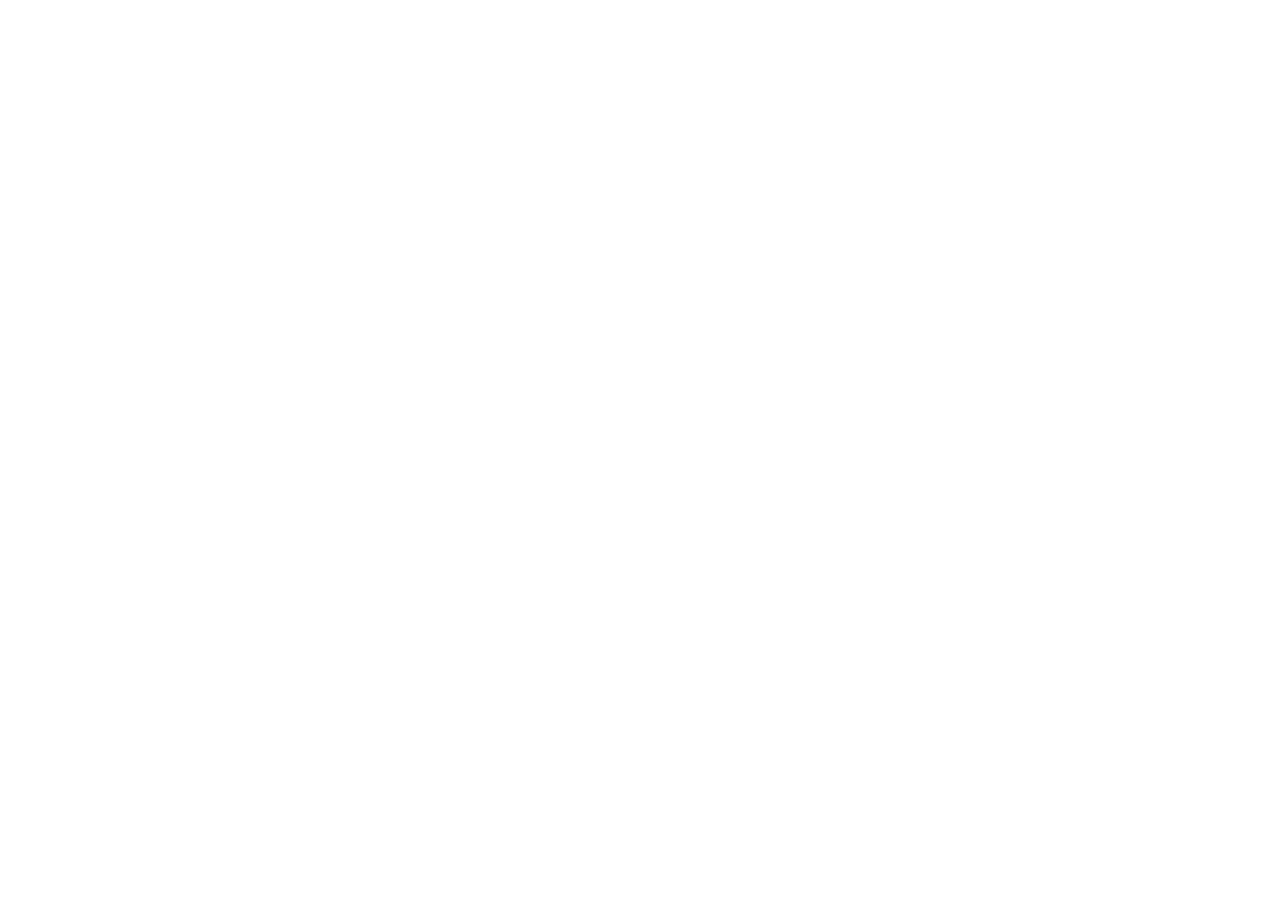
==== index.html @ 2df2439d "basics" ====
<!DOCTYPE html>
<html lang="en">
<head>
    <meta charset="UTF-8">
    <meta http-equiv="X-UA-Compatible" content="IE=edge">
    <meta name="viewport" content="width=device-width, initial-scale=1.0">
    <title>Homepage</title>
    <link rel="stylesheet" href="css/reset.css">
    <link rel="stylesheet" href="css/styles.css">
    <link rel="stylesheet" href="css/responsive.css">
</head>
<body>
    <script src="script.js"></script>
</body>
</html>
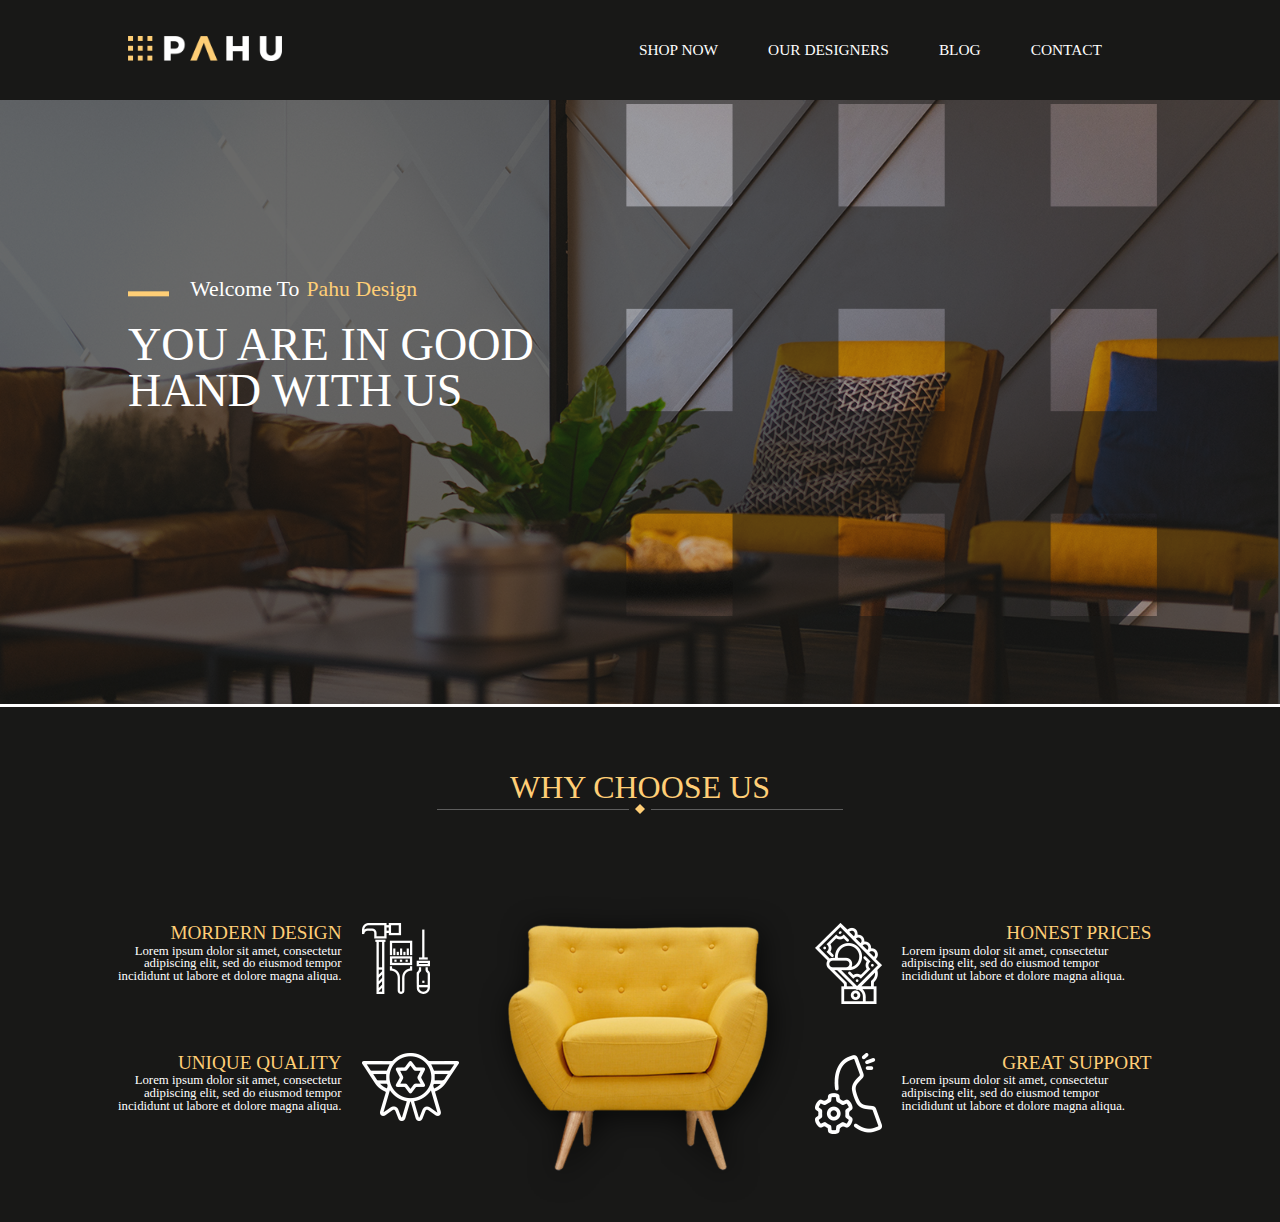
==== commit 84092d9c: "test" ====
--- a/index.html
+++ b/index.html
@@ -1,15 +1,132 @@
 <!DOCTYPE html>
 <html lang="en">
-<head>
-    <meta charset="UTF-8">
-    <meta http-equiv="X-UA-Compatible" content="IE=edge">
-    <meta name="viewport" content="width=device-width, initial-scale=1.0">
+  <head>
+    <meta charset="UTF-8" />
+    <meta http-equiv="X-UA-Compatible" content="IE=edge" />
+    <meta name="viewport" content="width=device-width, initial-scale=1.0" />
     <title>Homepage</title>
-    <link rel="stylesheet" href="css/reset.css">
-    <link rel="stylesheet" href="css/styles.css">
-    <link rel="stylesheet" href="css/responsive.css">
-</head>
-<body>
+    <link rel="stylesheet" href="css/reset.css" />
+    <link rel="stylesheet" href="css/styles.css" />
+    <link rel="stylesheet" href="css/responsive.css" />
+    <link
+      rel="stylesheet"
+      href="https://cdnjs.cloudflare.com/ajax/libs/font-awesome/6.2.1/css/all.min.css"
+    />
+  </head>
+  <body>
+    <header class="header" id="header">
+      <div class="logo-div">
+        <a href="index.html">
+          <img class="logo" src="images/logo.svg" alt="logo-pahu" />
+        </a>
+      </div>
+      <nav class="navigation" id="navigation">
+        <ul class="nav-ul">
+          <li>
+            <a class="nav-a" href="#">SHOP NOW</a>
+          </li>
+          <li>
+            <a class="nav-a" href="#">OUR DESIGNERS</a>
+          </li>
+          <li>
+            <a class="nav-a" href="#">BLOG</a>
+          </li>
+          <li>
+            <a class="nav-a" href="#">CONTACT</a>
+          </li>
+        </ul>
+      </nav>
+      <div class="burger-bar" id="burgerBar">
+        <i class="fa-solid fa-bars"></i>
+      </div>
+    </header>
+    <section>
+      <div class="banner">
+        <img
+          class="banner-image"
+          src="images/main-banner.png"
+          alt="banner-paho"
+        />
+        <div class="banner-wrapper" id="bannerNone">
+          <div class="line"></div>
+          <h3 class="welcome-to">Welcome To</h3>
+          <h3 class="paho-design">Pahu Design</h3>
+          <h1 class="moto">YOU ARE IN GOOD HAND WITH US</h1>
+        </div>
+      </div>
+    </section>
+    <!-- black section -->
+    <section class="section1">
+      <h2 class="why">WHY CHOOSE US</h2>
+      <div class="design-wrap">
+        <div class="slim-line line1"></div>
+        <img class="rectangle" src="images/rectenge.svg" alt="rectangle" />
+        <div class="slim-line"></div>
+      </div>
+      <!-- reasons list with armchair image -->
+      <div class="reasons-wrapper">
+        <div class="reasons-wrapper-child">
+
+          <!-- reason 1 -->
+
+          <div class="reason-box">
+            <div class="text-wrapper tw-left">
+              <h3 class="h3-reasons">MORDERN DESIGN</h3>
+              <p class="reason-text">
+                Lorem ipsum dolor sit amet, consectetur adipiscing elit, sed do
+                eiusmod tempor incididunt ut labore et dolore magna aliqua.
+              </p>
+            </div>
+            <div class="smart-object">
+              <img class='smart-object-img' src="images/smart-object1.svg" alt="modern-design" />
+            </div>
+          </div>
+
+          <!-- reasons 2 -->
+          <div class="reason-box">
+            <div class="text-wrapper tw-left">
+              <h3 class="h3-reasons">UNIQUE QUALITY</h3>
+              <p class="reason-text">
+                Lorem ipsum dolor sit amet, consectetur adipiscing elit, sed do
+                eiusmod tempor incididunt ut labore et dolore magna aliqua.
+              </p>
+            </div>
+            <img src="images/smart-object2.svg" alt="modern-design" />
+          </div>
+        </div>
+        <!-- armchair pic -->
+
+        <div class="armchair-div">
+          <img class="armchair-pic" src="images/armchair.png" alt="armchair" />
+        </div>
+
+        <div class="reasons-wrapper-child rwc-right">
+          <!-- reason 3 -->
+          <div class="reason-box">
+            <img src="images/smart-object3.svg" alt="modern-design" />
+            <div class="text-wrapper tw-right">
+              <h3 class="h3-reasons">HONEST PRICES</h3>
+              <p class="reason-text">
+                Lorem ipsum dolor sit amet, consectetur adipiscing elit, sed do
+                eiusmod tempor incididunt ut labore et dolore magna aliqua.
+              </p>
+            </div>
+          </div>
+          <!-- reason 4 -->
+          <div class="reason-box">
+            <img src="images/smart-object4.svg" alt="modern-design" />
+            <div class="text-wrapper tw-right">
+              <h3 class="h3-reasons">GREAT SUPPORT</h3>
+              <p class="reason-text">
+                Lorem ipsum dolor sit amet, consectetur adipiscing elit, sed do
+                eiusmod tempor incididunt ut labore et dolore magna aliqua.
+              </p>
+            </div>
+          </div>
+        </div>
+      </div>
+    </section>
+
     <script src="script.js"></script>
-</body>
-</html>+  </body>
+</html>
--- a/css/styles.css
+++ b/css/styles.css
@@ -0,0 +1,170 @@
+.header {
+  background-color: #181817;
+  height: 100px;
+  display: flex;
+  justify-content: space-between;
+  align-items: center;
+  padding-left: 10%;
+  padding-right: 10%;
+  position: fixed;
+  top: 0;
+  left: 0;
+  z-index: 12;
+  width: 100%;
+  /* opacity: 70%; */
+}
+.logo-div {
+  width: 15%;
+}
+
+.logo {
+  width: 100%;
+  height: auto;
+}
+.nav-ul {
+  display: flex;
+}
+
+.nav-a {
+  color: #fefefe;
+  margin-right: 50px;
+  font-size: 1.2vw;
+}
+.burger-bar {
+  display: none;
+}
+.fa-bars {
+  color: #fece76;
+  font-size: 2vw;
+}
+/* .active-nav-a {
+    border-bottom: solid;
+    border-color: #FFCE76;
+    border-width: 4px;
+} */
+
+.line {
+  display: block;
+  width: 10%;
+  height: 5px;
+  background-color: #fece76;
+  margin-right: 5%;
+}
+.welcome-to {
+  /* font-size: 25px; */
+  font-size: 1.7vw;
+  color: #ffffff;
+  margin-right: 7px;
+}
+.paho-design {
+  font-size: 1.7vw;
+  color: #fece76;
+}
+.banner {
+  width: auto;
+  position: relative;
+}
+.banner-image {
+  width: 100%;
+  height: auto;
+}
+.banner-wrapper {
+  display: flex;
+  position: absolute;
+  top: 30%;
+  left: 10%;
+  transform: translateY(50%);
+  align-items: baseline;
+  width: 32.4%;
+  flex-wrap: wrap;
+}
+.moto {
+  color: #ffffff;
+  font-size: 3.6vw;
+  margin-top: 5%;
+}
+.section1 {
+  background-color: #181817;
+  padding-top: 5%;
+}
+.why {
+  font-size: 2.5vw;
+  color: #ffce76;
+  margin-left: 50%;
+  transform: translateX(-50%);
+  text-align: center;
+}
+.slim-line {
+  display: block;
+  background-color: #ffffff;
+  width: 30%;
+  height: 1px;
+  opacity: 30%;
+}
+.rectangle {
+  height: 100%;
+  width: auto;
+  margin-left: 1%;
+  margin-right: 1%;
+}
+.design-wrap {
+  margin-left: 50%;
+  transform: translateX(-50%);
+  display: flex;
+  justify-content: center;
+  align-items: center;
+  padding-top: 1px;
+}
+.reasons-wrapper {
+  display: flex;
+  justify-content: center;
+  align-items: center;
+  margin-top: 70px;
+  flex-wrap: wrap;
+}
+.reason-box {
+  display: flex;
+  width: 374px;
+  align-items: flex-start;
+  
+}
+
+.text-wrapper {
+  width: 250px;
+  height: auto;
+  /* display: flex; */
+  /* flex-wrap: wrap; */
+}
+
+.tw-left {
+  text-align: right;
+  justify-content: end;
+  margin-right: 20px;
+}
+.tw-right {
+  text-align: left;
+  justify-content: start;
+  margin-left: 20px;
+}
+
+.h3-reasons {
+  font-size: 1.5vw;
+  color: #ffce76;
+  margin-bottom: 2px;
+  text-align: right;
+}
+.reason-text {
+  color: #fefefe;
+  font-size: 1vw;
+  padding-bottom: 70px;
+}
+
+.armchair-div {
+  display: block;
+  width: 349px;
+  height: auto;
+}
+.armchair-pic {
+  width: 100%;
+}
+
--- a/css/responsive.css
+++ b/css/responsive.css
@@ -0,0 +1,93 @@
+@media (max-width: 1253px) {
+  .reasons-wrapper-child {
+    width: 100%;
+    margin-left: 50%;
+    margin-right: 50%;
+  }
+  .rwc-right {
+    margin-top: 50px;
+  }
+}
+
+@media (max-width: 1000px) {
+  .navigation {
+    display: none;
+  }
+  .burger-bar {
+    display: block;
+    z-index: 100;
+  }
+  .header {
+    height: 80px;
+  }
+  .navDrop {
+    display: block;
+    background-color: #181817;
+    width: 40%;
+    height: 30%;
+    position: fixed;
+    right: 0;
+    top: 80px;
+    flex-wrap: wrap;
+  }
+  .nav-ul {
+    display: block;
+    position: absolute;
+    top: 50%;
+    left: 50%;
+    transform: translate(-50%, -50%);
+  }
+
+  li {
+    margin-bottom: 15px;
+  }
+  .nav-a {
+    font-size: 14px;
+  }
+  .barMove {
+    rotate: 90deg;
+  }
+  .welcome-to {
+    font-size: 18px;
+  }
+  
+  .moto {
+    font-size: 35px;
+  }
+}
+
+@media (max-width: 570px) {
+  .header {
+    height: 60px;
+  }
+  .navDrop {
+    top: 60px;
+  }
+}
+
+@media (max-width: 520px) {
+  .navDrop {
+    width: 100%;
+    top: 60px;
+    height: 20%;
+  }
+  .banner-wrapper-none {
+    display: none;
+  }
+  .nav-a {
+    font-size: 10px;
+  }
+}
+
+@media (max-width: 380px) {
+  .header {
+    height: 30px;
+  }
+  .navDrop {
+    top: 30px;
+  }
+  .reason-box {
+    width: 90%;
+  }
+}
+  
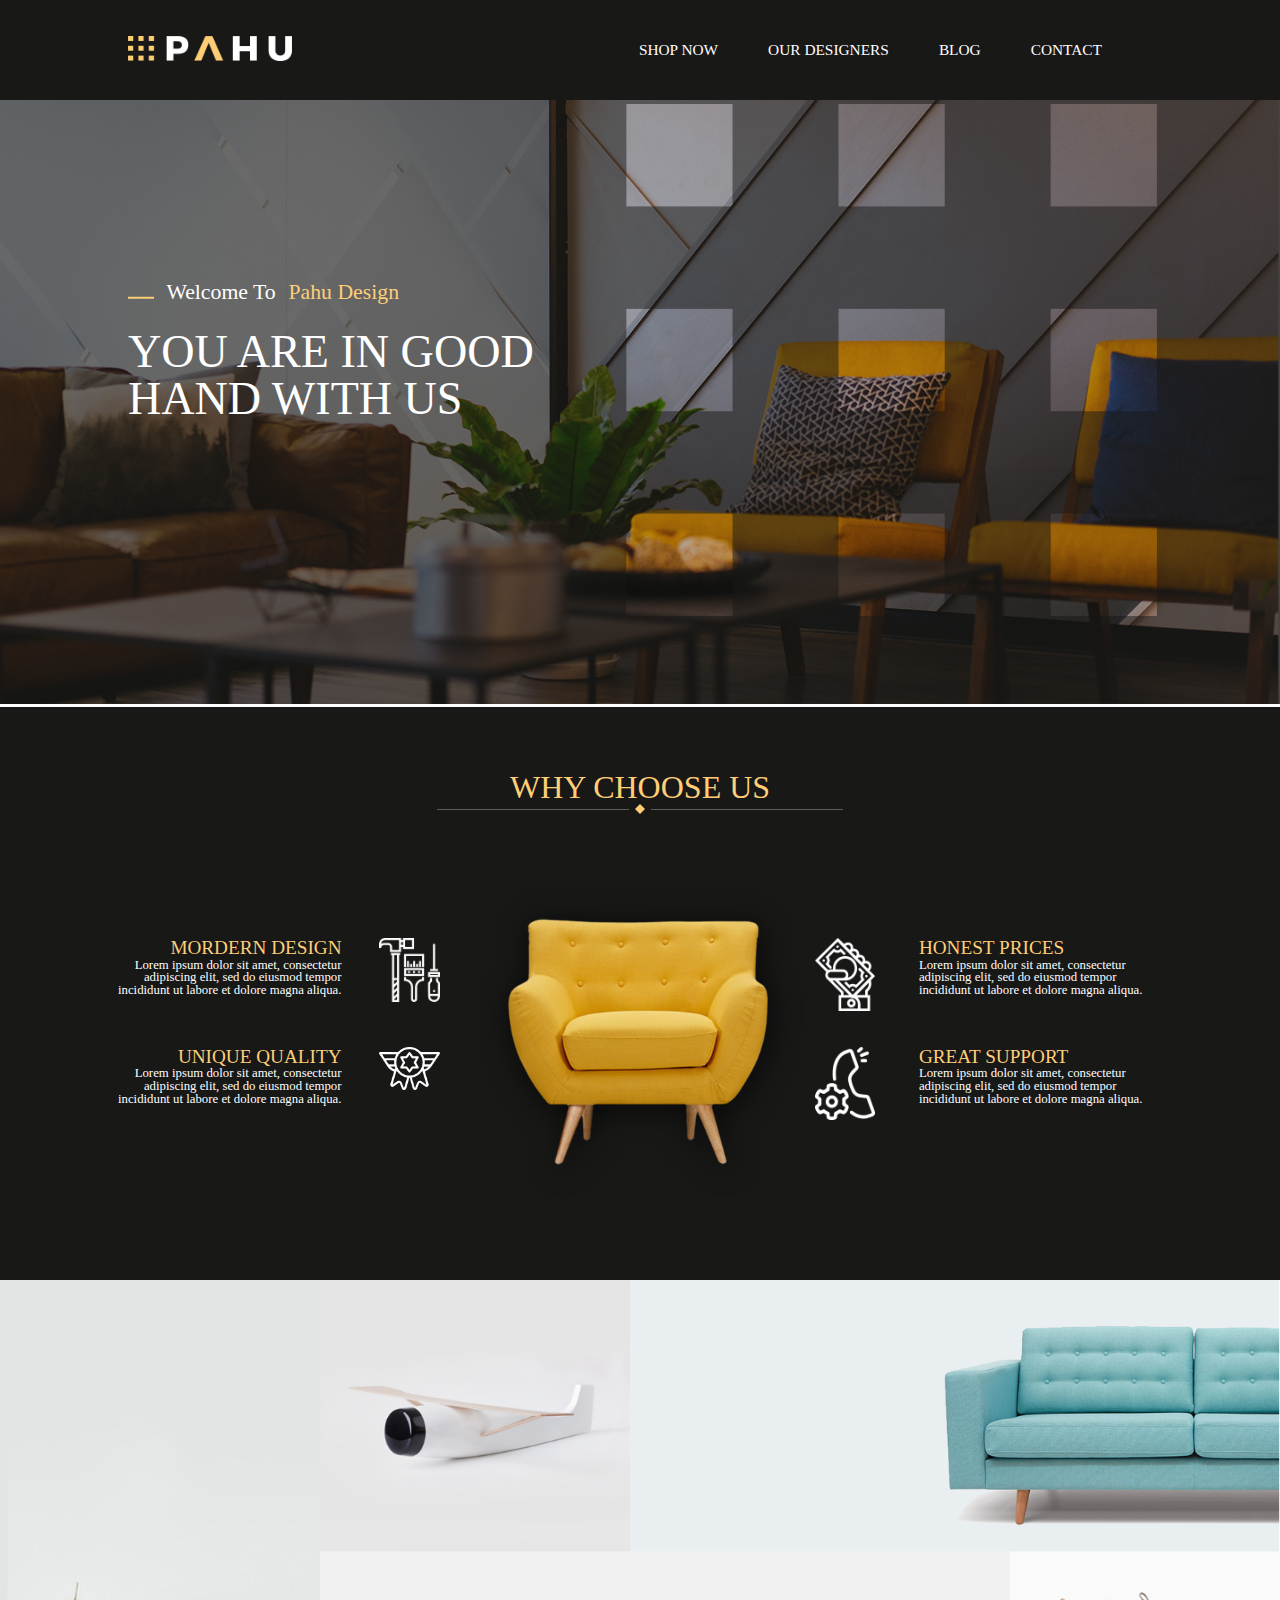
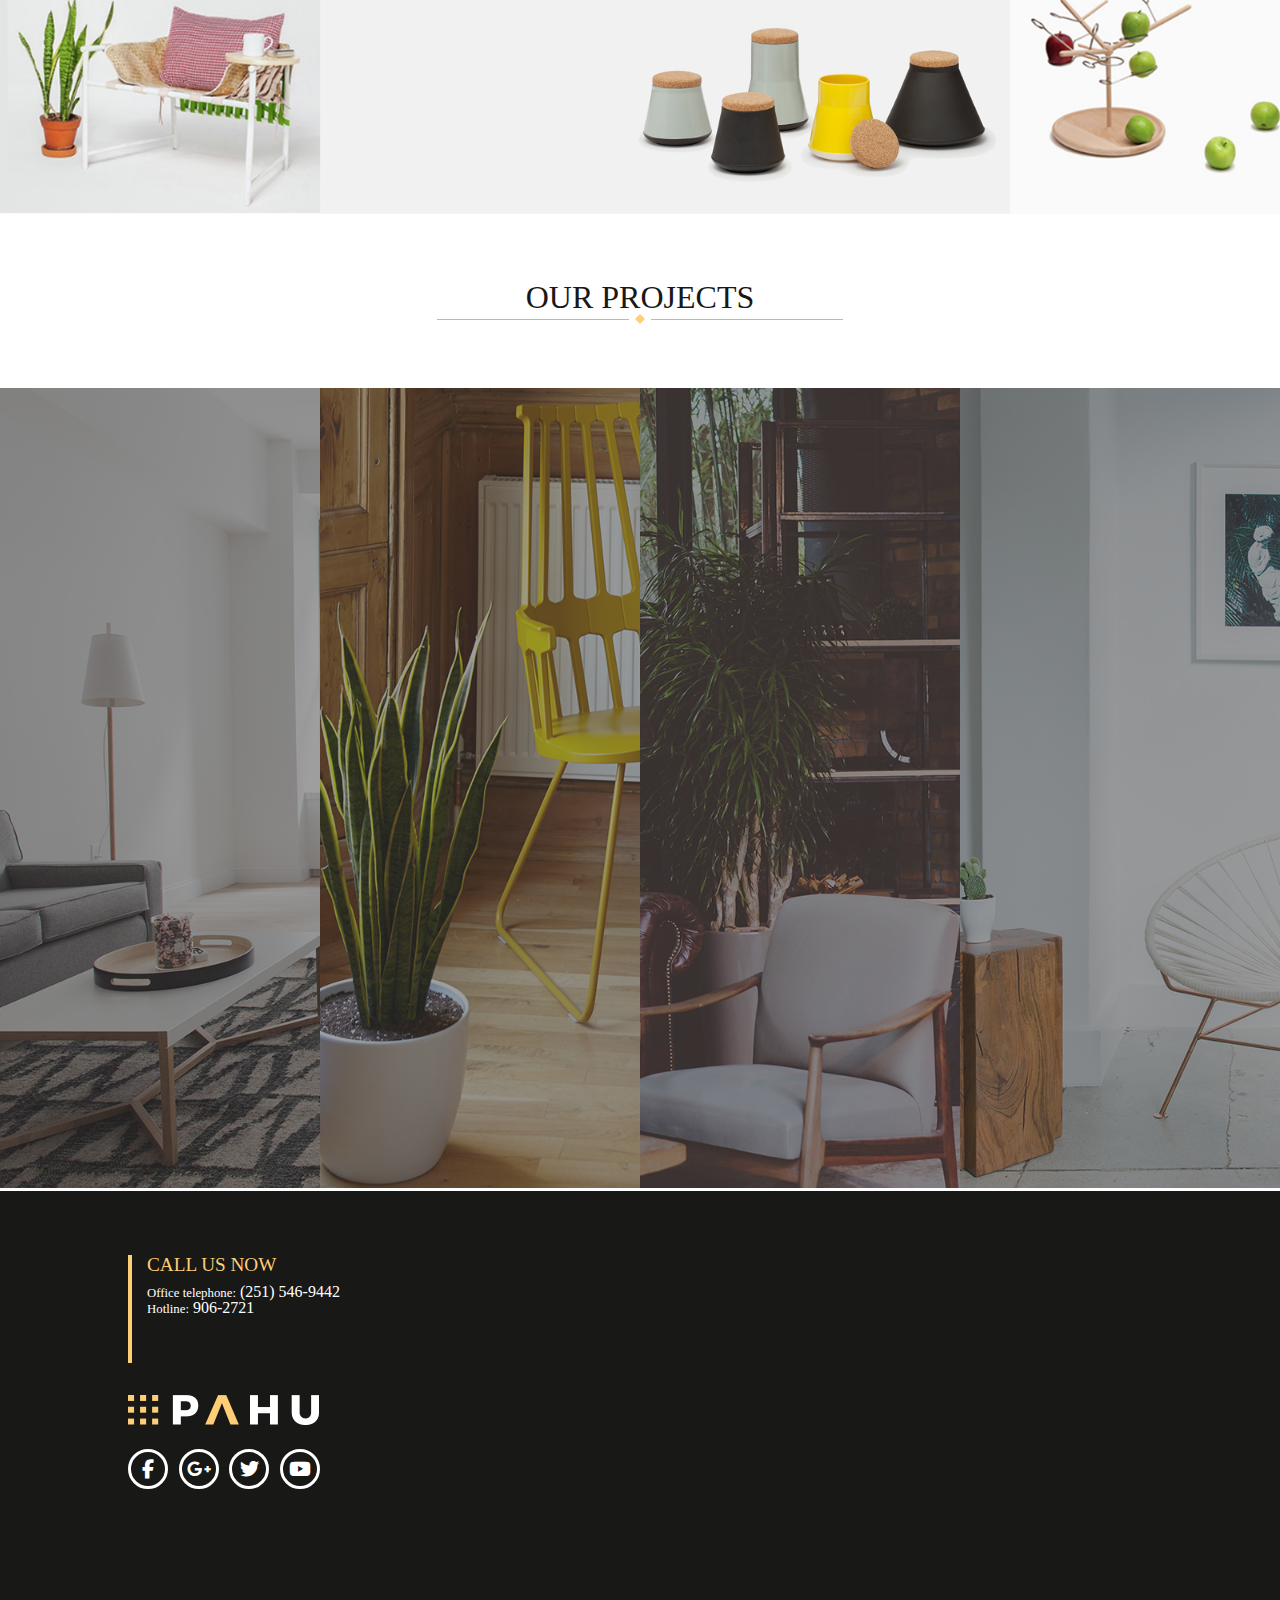
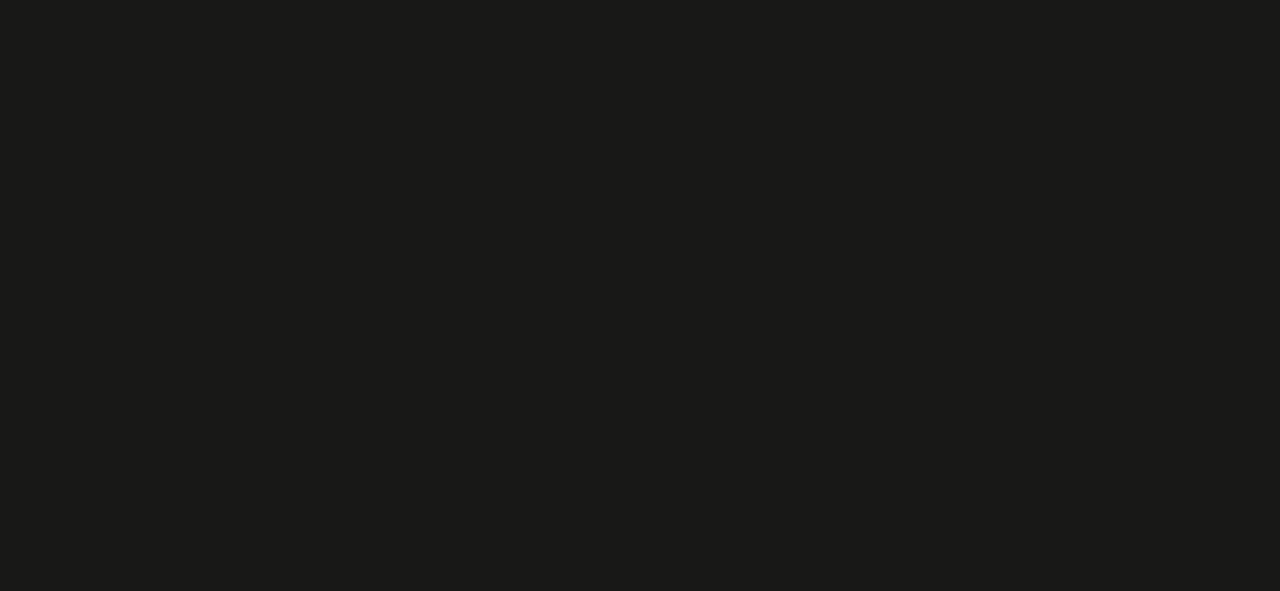
==== commit dc6476dd: "footer started" ====
--- a/index.html
+++ b/index.html
@@ -4,23 +4,25 @@
     <meta charset="UTF-8" />
     <meta http-equiv="X-UA-Compatible" content="IE=edge" />
     <meta name="viewport" content="width=device-width, initial-scale=1.0" />
-    <title>Homepage</title>
+    <title>Paho Design</title>
+    <link rel="icon" href="images/favicon.png">
     <link rel="stylesheet" href="css/reset.css" />
     <link rel="stylesheet" href="css/styles.css" />
     <link rel="stylesheet" href="css/responsive.css" />
-    <link
-      rel="stylesheet"
-      href="https://cdnjs.cloudflare.com/ajax/libs/font-awesome/6.2.1/css/all.min.css"
-    />
+    <link rel="stylesheet" href="https://cdnjs.cloudflare.com/ajax/libs/font-awesome/6.2.1/css/all.min.css"/>
   </head>
+
   <body>
-    <header class="header" id="header">
+    <!-- header -->
+    <header class="header" id="headerID">
+      <!-- logo -->
       <div class="logo-div">
         <a href="index.html">
-          <img class="logo" src="images/logo.svg" alt="logo-pahu" />
+          <img class="logo-img" src="images/logo.svg" alt="logo-pahu" />
         </a>
       </div>
-      <nav class="navigation" id="navigation">
+      <!-- navigation -->
+      <nav class="navigation" id="navigationID">
         <ul class="nav-ul">
           <li>
             <a class="nav-a" href="#">SHOP NOW</a>
@@ -36,10 +38,13 @@
           </li>
         </ul>
       </nav>
-      <div class="burger-bar" id="burgerBar">
+      <!-- burger bar -->
+      <div class="burger-bar" id="burgerBarID">
         <i class="fa-solid fa-bars"></i>
       </div>
     </header>
+
+<!-- main section -->
     <section>
       <div class="banner">
         <img
@@ -48,27 +53,29 @@
           alt="banner-paho"
         />
         <div class="banner-wrapper" id="bannerNone">
+          <div class="headlines-wrapper">
           <div class="line"></div>
-          <h3 class="welcome-to">Welcome To</h3>
-          <h3 class="paho-design">Pahu Design</h3>
+          <h3 class="wp welcome-to">Welcome To</h3>
+          <h3 class="wp paho-design">Pahu Design</h3>
+        </div>
           <h1 class="moto">YOU ARE IN GOOD HAND WITH US</h1>
         </div>
       </div>
     </section>
+
     <!-- black section -->
     <section class="section1">
       <h2 class="why">WHY CHOOSE US</h2>
+      <!-- slim line design -->
       <div class="design-wrap">
-        <div class="slim-line line1"></div>
+        <div class="slim-line"></div>
         <img class="rectangle" src="images/rectenge.svg" alt="rectangle" />
         <div class="slim-line"></div>
       </div>
-      <!-- reasons list with armchair image -->
+    
       <div class="reasons-wrapper">
         <div class="reasons-wrapper-child">
-
-          <!-- reason 1 -->
-
+          
           <div class="reason-box">
             <div class="text-wrapper tw-left">
               <h3 class="h3-reasons">MORDERN DESIGN</h3>
@@ -77,12 +84,12 @@
                 eiusmod tempor incididunt ut labore et dolore magna aliqua.
               </p>
             </div>
-            <div class="smart-object">
-              <img class='smart-object-img' src="images/smart-object1.svg" alt="modern-design" />
-            </div>
-          </div>
-
-          <!-- reasons 2 -->
+            <div>
+             <img class='smart-object-img' src="images/smart-object1.svg" alt="modern-design" />
+            </div>
+          </div>
+
+         
           <div class="reason-box">
             <div class="text-wrapper tw-left">
               <h3 class="h3-reasons">UNIQUE QUALITY</h3>
@@ -91,19 +98,22 @@
                 eiusmod tempor incididunt ut labore et dolore magna aliqua.
               </p>
             </div>
-            <img src="images/smart-object2.svg" alt="modern-design" />
-          </div>
-        </div>
-        <!-- armchair pic -->
-
+            <div>
+            <img class='smart-object-img' src="images/smart-object2.svg" alt="modern-design" />
+            </div>
+          </div>
+        </div>
+        
         <div class="armchair-div">
           <img class="armchair-pic" src="images/armchair.png" alt="armchair" />
         </div>
 
         <div class="reasons-wrapper-child rwc-right">
-          <!-- reason 3 -->
-          <div class="reason-box">
-            <img src="images/smart-object3.svg" alt="modern-design" />
+         
+          <div class="reason-box">
+            <div>
+            <img class='smart-object-img' src="images/smart-object3.svg" alt="modern-design" />
+            </div>
             <div class="text-wrapper tw-right">
               <h3 class="h3-reasons">HONEST PRICES</h3>
               <p class="reason-text">
@@ -112,9 +122,11 @@
               </p>
             </div>
           </div>
-          <!-- reason 4 -->
-          <div class="reason-box">
-            <img src="images/smart-object4.svg" alt="modern-design" />
+          
+          <div class="reason-box">
+          <div>
+            <img class='smart-object-img' src="images/smart-object4.svg" alt="modern-design" />
+          </div>
             <div class="text-wrapper tw-right">
               <h3 class="h3-reasons">GREAT SUPPORT</h3>
               <p class="reason-text">
@@ -125,8 +137,79 @@
           </div>
         </div>
       </div>
+
+    
     </section>
-
+    <section>
+      <div class="design-banner">
+        <img  class="banner-img" src="images/banner.png" alt="design-banner">
+      </div>
+<section>
+  <h2 class="why our">OUR PROJECTS</h2>
+      <!-- slim line design -->
+      <div class="design-wrap">
+        <div class="slim-line sl-black"></div>
+        <img class="rectangle" src="images/rectenge.svg" alt="rectangle" />
+        <div class="slim-line sl-black"></div>
+      </div>
+      <div class="wrapper">
+  <div class="living-room">
+<img class="living-room-img" src="images/living-room1.png" alt="living-room1">
+  </div>
+  <div class="living-room">
+    <img class="living-room-img" src="images/living-room2.png" alt="living-room1">
+      </div>
+      <div class="living-room">
+        <img class="living-room-img" src="images/living-room3.png" alt="living-room1">
+          </div>
+          <div class="living-room">
+            <img class="living-room-img" src="images/living-room4.png" alt="living-room1">
+              </div>
+
+            </div>
+</section>
+    <footer>
+      <div class="footer-element">
+        <div class='line-marger'>
+        <div class="vertical-line"> </div>
+      <div class="call-us-now">
+        <h4 class="footer-h4">CALL US NOW</h4>
+        <div class="footer-text">
+        <span class='footer-span'>Office telephone:</span>
+        <a class='call' href="tel:(251) 546-9442">(251) 546-9442</a>
+      </div>
+        <div class="footer-text">
+        <span class='footer-span'>Hotline:</span>
+        <a class='call' href="906-2721">906-2721</a>
+      </div>
+      </div>
+    </div>
+   
+      <a href="index.html">
+        <img src="images/logo.svg" alt="logo-pahu" />
+      </a>
+  
+    
+      <div class="socials">
+        <div class="icon">
+        <a href="https://www.facebook.com/">
+        <i class="fa-brands fa-facebook-f"></i></a>
+      </div>
+      <div class="icon">
+        <a href="https://www.google.com/">
+        <i class="fa-brands fa-google-plus-g"></i></a>
+      </div>
+      <div class="icon">
+        <a href="https://twitter.com/?lang=en">
+        <i class="fa-brands fa-twitter"></i></a>
+      </div>
+      <div class="icon">
+        <a href="https://www.youtube.com/">
+        <i class="fa-brands fa-youtube"></i></a>
+      </div>
+      </div>
+
+    </footer>
     <script src="script.js"></script>
   </body>
 </html>
--- a/css/styles.css
+++ b/css/styles.css
@@ -9,18 +9,23 @@
   position: fixed;
   top: 0;
   left: 0;
-  z-index: 12;
+  z-index: 100;
   width: 100%;
   /* opacity: 70%; */
+  
 }
 .logo-div {
-  width: 15%;
-}
-
-.logo {
-  width: 100%;
-  height: auto;
-}
+  width: 40%;
+  height: auto;
+}
+
+.logo-img {
+  max-width: 191px;
+  width: 40%;
+  height: auto;
+  
+}
+
 .nav-ul {
   display: flex;
 }
@@ -30,12 +35,14 @@
   margin-right: 50px;
   font-size: 1.2vw;
 }
+
 .burger-bar {
   display: none;
 }
+
 .fa-bars {
   color: #fece76;
-  font-size: 2vw;
+  font-size: 2.5vw;
 }
 /* .active-nav-a {
     border-bottom: solid;
@@ -45,19 +52,20 @@
 
 .line {
   display: block;
-  width: 10%;
-  height: 5px;
+  width: 5%;
+  height: 2.5px;
   background-color: #fece76;
-  margin-right: 5%;
+  margin-right: 2.5%;
+}
+
+.wp {
+  font-size: 1.7vw;
+  margin-right: 2.5%;
 }
 .welcome-to {
-  /* font-size: 25px; */
-  font-size: 1.7vw;
   color: #ffffff;
-  margin-right: 7px;
 }
 .paho-design {
-  font-size: 1.7vw;
   color: #fece76;
 }
 .banner {
@@ -69,6 +77,19 @@
   height: auto;
 }
 .banner-wrapper {
+  display: flex;
+  flex-direction: column;
+  position: absolute;
+  top: 30%;
+  left: 10%;
+  transform: translateY(50%);
+  width: 40%;
+}
+.headlines-wrapper {
+  display: flex;
+  align-items: baseline;
+}
+/* .banner-wrapper {
   display: flex;
   position: absolute;
   top: 30%;
@@ -77,7 +98,7 @@
   align-items: baseline;
   width: 32.4%;
   flex-wrap: wrap;
-}
+} */
 .moto {
   color: #ffffff;
   font-size: 3.6vw;
@@ -114,23 +135,43 @@
   justify-content: center;
   align-items: center;
   padding-top: 1px;
+  margin-bottom: 5%;
 }
 .reasons-wrapper {
   display: flex;
   justify-content: center;
   align-items: center;
-  margin-top: 70px;
+  margin-top: 5%;
+  padding-bottom: 5%;
   flex-wrap: wrap;
-}
+  
+  }
+.reasons-wrapper-child {
+  
+  display: flex;
+  flex-direction: column;
+  justify-content: center;
+  max-width: 374px;
+  width: 80%;
+  
+}
+
 .reason-box {
   display: flex;
-  width: 374px;
+  max-width: 374px;
+  width: 100%;
+  height: auto;
   align-items: flex-start;
-  
-}
-
+ 
+}
+.smart-object-img {
+  max-width: 68px;
+  width: 90%;
+  height: auto;
+}
 .text-wrapper {
-  width: 250px;
+  max-width: 250px;
+  width: 100%;
   height: auto;
   /* display: flex; */
   /* flex-wrap: wrap; */
@@ -139,32 +180,128 @@
 .tw-left {
   text-align: right;
   justify-content: end;
-  margin-right: 20px;
+  margin-right: 10%;
 }
 .tw-right {
   text-align: left;
   justify-content: start;
-  margin-left: 20px;
+  margin-left: 10%;
 }
 
 .h3-reasons {
   font-size: 1.5vw;
   color: #ffce76;
-  margin-bottom: 2px;
-  text-align: right;
-}
+  margin-bottom: 1px;
+}
+
 .reason-text {
   color: #fefefe;
   font-size: 1vw;
-  padding-bottom: 70px;
-}
+  padding-bottom: 20%;
+}
+
+
 
 .armchair-div {
   display: block;
-  width: 349px;
-  height: auto;
+  max-width: 349px;
+  width: 80%;
+  height: auto;
+ 
 }
 .armchair-pic {
   width: 100%;
-}
-
+  height: auto;
+}
+
+.design-banner {
+  max-width: 1600px;
+  object-fit: cover;
+}
+.banner-img {
+  width: 100%;
+  height: auto;
+}
+.sl-black {
+  background-color: #181817;
+  
+}
+.our {
+  color: #181817;
+  margin-top: 5%;
+}
+
+.wrapper {
+  display: flex;
+}
+
+.living-room {
+width: 25%;
+}
+.living-room-img {
+  width: 100%;
+  height: auto;
+}
+
+
+
+footer {
+  width: 100%;
+  background-color: #181817;
+  padding-top: 5%;
+  padding-left: 10%;
+  padding-right: 10%;
+  display: flex;
+  justify-content: space-between;
+  height: 1000px;
+}
+.socials {
+  display: flex;
+  margin-top: 10%;
+}
+.icon {
+  border: solid;
+  border-color: #FFFFFF;
+  border-radius: 50%;
+  margin-right: 5%;
+  width: 40px;
+  height: 40px;
+  display: flex;
+  justify-content: center;
+  align-items: center;
+}
+.fa-brands {
+  color: #FFFFFF;
+  font-size: 1.5vw;
+}
+.footer-h4 {
+  font-size: 1.5vw;
+  color: #fece76;
+  margin-bottom: 5%;
+}
+.footer-span {
+  font-size: 1vw;
+  color: #FFFFFF;
+  
+}
+.vertical-line {
+  background-color:#fece76;
+  display: block;
+  width: 4px;
+  height: 108px;
+  margin-right:15px;
+}
+.line-marger {
+  display: flex;
+  margin-bottom: 15%;
+
+}
+.call {
+  color: #ffffff;
+}
+
+
+.footer-logo {
+  height: 42px;
+
+}--- a/css/responsive.css
+++ b/css/responsive.css
@@ -1,93 +1,77 @@
-@media (max-width: 1253px) {
-  .reasons-wrapper-child {
-    width: 100%;
-    margin-left: 50%;
-    margin-right: 50%;
-  }
-  .rwc-right {
-    margin-top: 50px;
-  }
-}
 
-@media (max-width: 1000px) {
-  .navigation {
-    display: none;
-  }
-  .burger-bar {
-    display: block;
-    z-index: 100;
-  }
-  .header {
-    height: 80px;
-  }
-  .navDrop {
-    display: block;
-    background-color: #181817;
-    width: 40%;
-    height: 30%;
-    position: fixed;
-    right: 0;
-    top: 80px;
-    flex-wrap: wrap;
-  }
-  .nav-ul {
-    display: block;
-    position: absolute;
-    top: 50%;
-    left: 50%;
-    transform: translate(-50%, -50%);
-  }
-
-  li {
-    margin-bottom: 15px;
-  }
-  .nav-a {
-    font-size: 14px;
-  }
-  .barMove {
-    rotate: 90deg;
-  }
-  .welcome-to {
-    font-size: 18px;
+  
+  
+  
+  @media (max-width: 1000px) {
+    .navigation {
+      display: none;
+    }
+    .burger-bar {
+      display: block;
+      z-index: 100;
+    }
+    .header {
+      height: 80px;
+    }
+    .navDrop {
+      display: block;
+      background-color: #181817;
+      width: 40%;
+      height: 30%;
+      position: fixed;
+      right: 0;
+      top: 80px;
+      flex-wrap: wrap;
+      opacity: 80%;
+    }
+    .nav-ul {
+      display: block;
+      position: absolute;
+      top: 50%;
+      left: 50%;
+      transform: translate(-50%, -50%);
+    }
+  
+    li {
+      margin-bottom: 15px;
+    }
+    
+    .barMove {
+      rotate: 90deg;
+    }
+    
+    
+    
   }
   
-  .moto {
-    font-size: 35px;
+  @media (max-width: 570px) {
+    .header {
+      height: 60px;
+    }
+    .navDrop {
+      top: 60px;
+    }
   }
-}
-
-@media (max-width: 570px) {
-  .header {
-    height: 60px;
+  
+  @media (max-width: 520px) {
+    .navDrop {
+      width: 100%;
+      top: 60px;
+      height: 20%;
+    }
+    .banner-wrapper-none {
+      display: none;
+    }
+    .nav-a {
+      font-size: 10px;
+    }
   }
-  .navDrop {
-    top: 60px;
-  }
-}
-
-@media (max-width: 520px) {
-  .navDrop {
-    width: 100%;
-    top: 60px;
-    height: 20%;
-  }
-  .banner-wrapper-none {
-    display: none;
-  }
-  .nav-a {
-    font-size: 10px;
-  }
-}
-
-@media (max-width: 380px) {
-  .header {
-    height: 30px;
-  }
-  .navDrop {
-    top: 30px;
-  }
-  .reason-box {
-    width: 90%;
-  }
-}
   
+  @media (max-width: 380px) {
+    .header {
+      height: 30px;
+    }
+    .navDrop {
+      top: 30px;
+    }
+}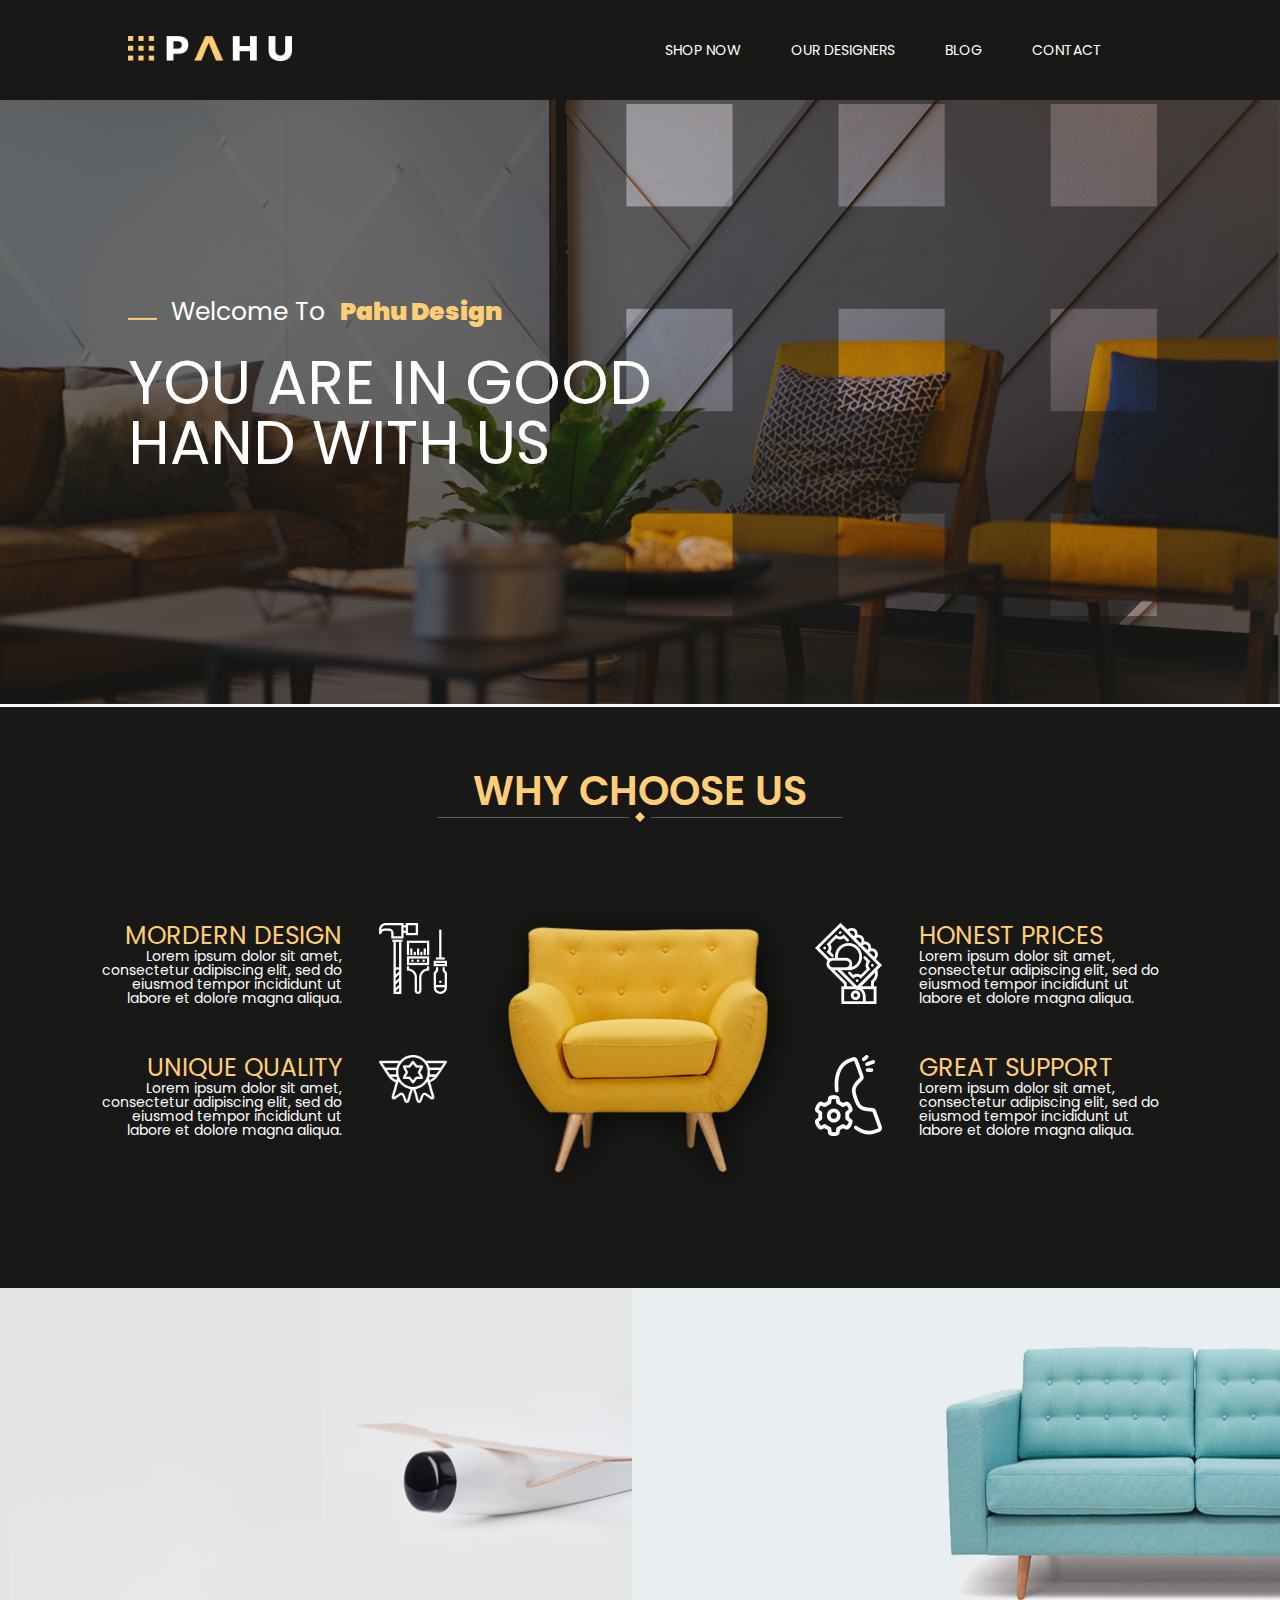
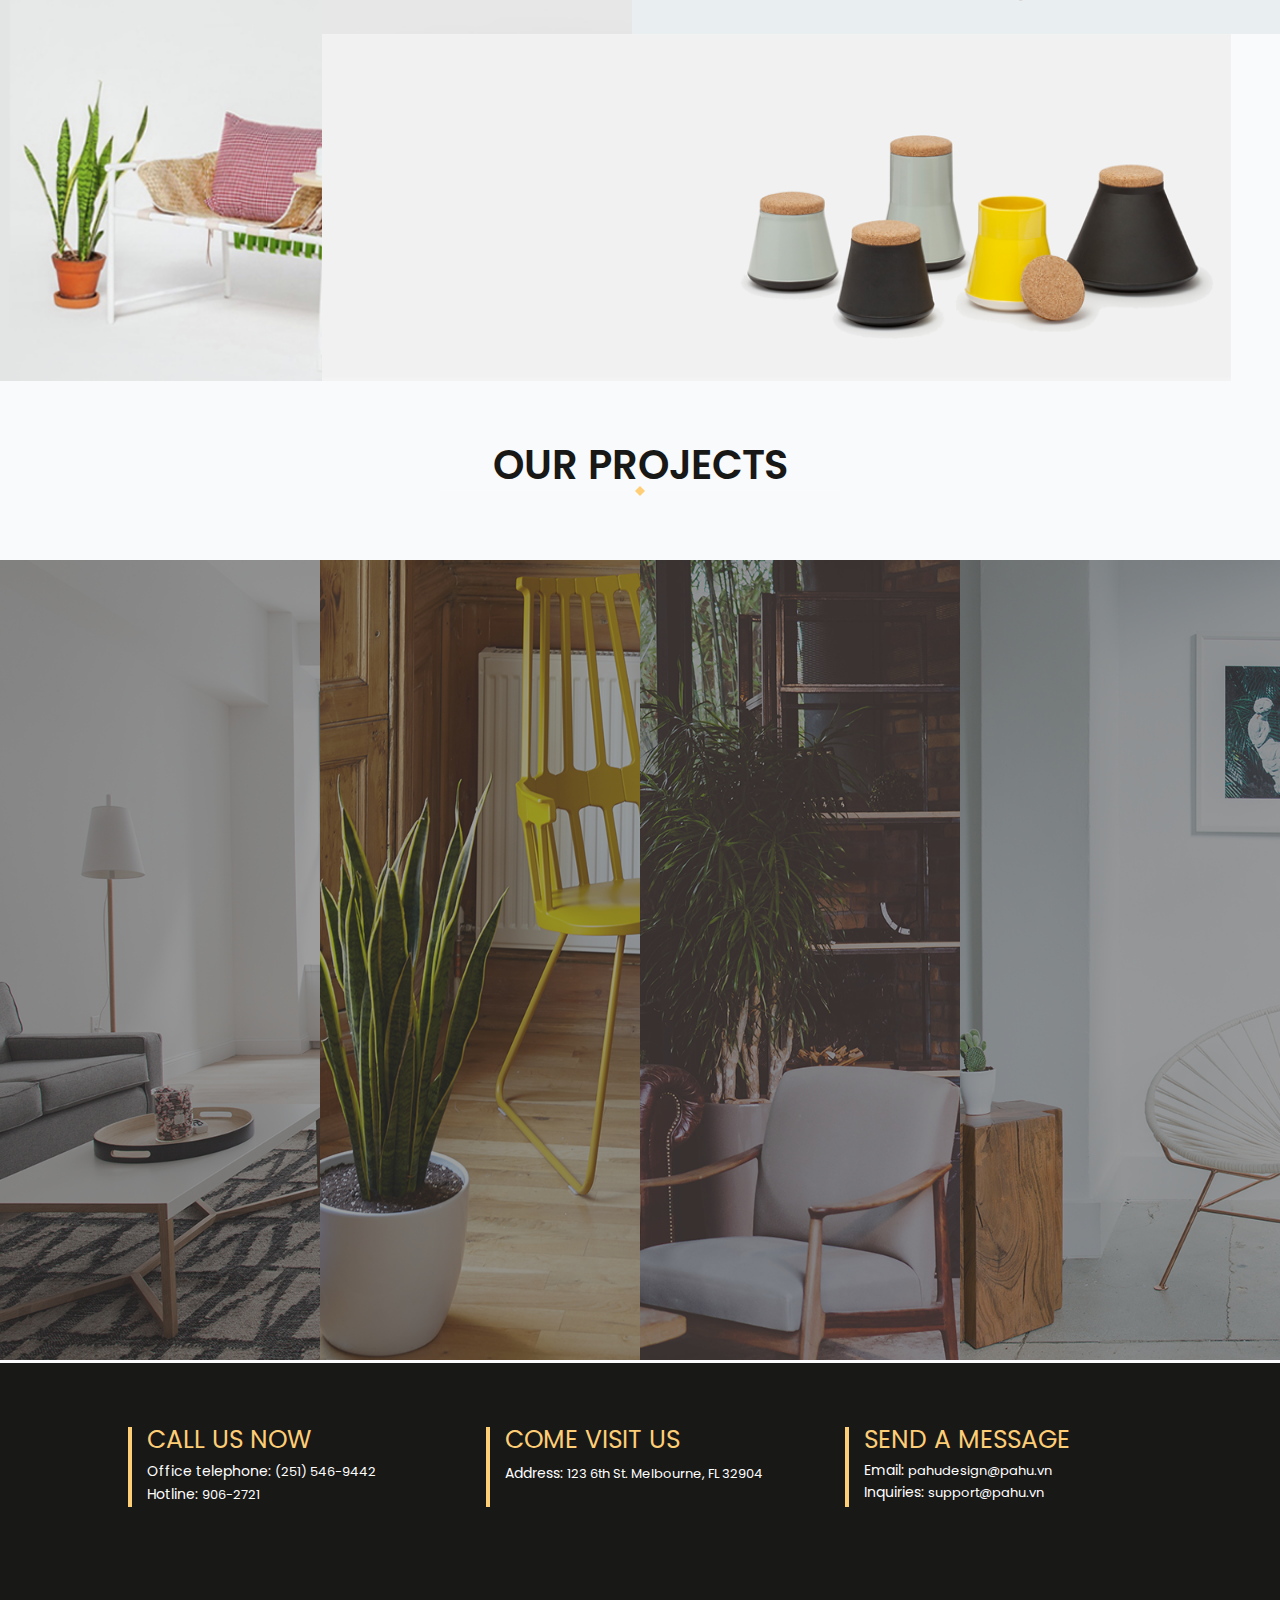
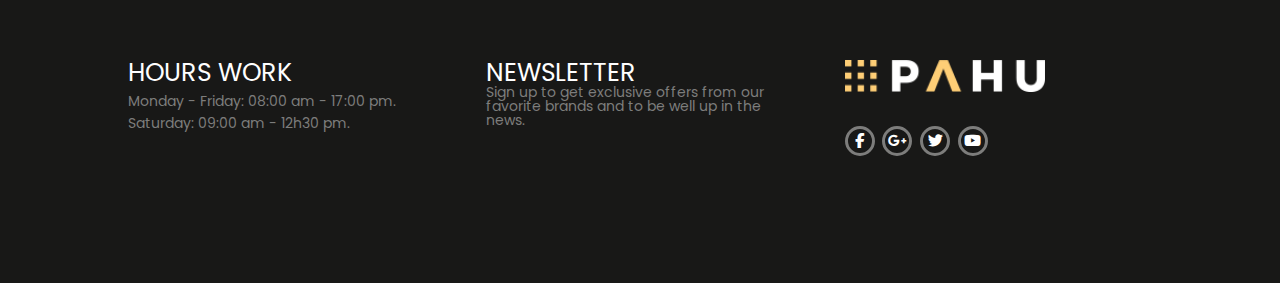
==== commit ef7a39da: "final so far" ====
--- a/index.html
+++ b/index.html
@@ -10,75 +10,92 @@
     <link rel="stylesheet" href="css/styles.css" />
     <link rel="stylesheet" href="css/responsive.css" />
     <link rel="stylesheet" href="https://cdnjs.cloudflare.com/ajax/libs/font-awesome/6.2.1/css/all.min.css"/>
+    <link rel="preconnect" href="https://fonts.googleapis.com"><link rel="preconnect" href="https://fonts.gstatic.com" crossorigin><link href="https://fonts.googleapis.com/css2?family=Poppins&display=swap" rel="stylesheet">
   </head>
 
-  <body>
-    <!-- header -->
+  <body class="blog-body">
+    <!-- header start -->
     <header class="header" id="headerID">
-      <!-- logo -->
+      <!-- logo start -->
       <div class="logo-div">
         <a href="index.html">
           <img class="logo-img" src="images/logo.svg" alt="logo-pahu" />
         </a>
       </div>
-      <!-- navigation -->
+      <!-- logo end -->
+      <!-- navigation start-->
       <nav class="navigation" id="navigationID">
         <ul class="nav-ul">
           <li>
-            <a class="nav-a" href="#">SHOP NOW</a>
+            <a class="nav-a" href="shop.html">SHOP NOW</a>
           </li>
           <li>
-            <a class="nav-a" href="#">OUR DESIGNERS</a>
+            <a class="nav-a" href="designers.html">OUR DESIGNERS</a>
           </li>
           <li>
-            <a class="nav-a" href="#">BLOG</a>
+            <a class="nav-a" href="blog.html">BLOG</a>
           </li>
           <li>
-            <a class="nav-a" href="#">CONTACT</a>
+            <a class="nav-a" href="contact.html">CONTACT</a>
           </li>
         </ul>
       </nav>
-      <!-- burger bar -->
+      <!-- navigation end -->
+      <!-- burger bar start -->
       <div class="burger-bar" id="burgerBarID">
         <i class="fa-solid fa-bars"></i>
       </div>
     </header>
+    <!-- burger bar end -->
+    <!-- header end -->
 
 <!-- main section -->
     <section>
+      <!-- whole banner start -->
       <div class="banner">
+        <!-- banner background img start -->
         <img
           class="banner-image"
           src="images/main-banner.png"
           alt="banner-paho"
         />
+        <img class=banner-image-mobile src="images/main-banner-mobile-screen.png" alt="banner">
+        <!-- banner background img end -->
+        <!-- banner text start -->
         <div class="banner-wrapper" id="bannerNone">
           <div class="headlines-wrapper">
           <div class="line"></div>
-          <h3 class="wp welcome-to">Welcome To</h3>
-          <h3 class="wp paho-design">Pahu Design</h3>
+          <h4 class="wp welcome-to">Welcome To</h4>
+          <h4 class="wp paho-design">Pahu Design</h4>
         </div>
           <h1 class="moto">YOU ARE IN GOOD HAND WITH US</h1>
         </div>
-      </div>
+        <!-- banner text end -->
+      </div>
+      <!-- wh-le banner end -->
+     
     </section>
 
     <!-- black section -->
     <section class="section1">
       <h2 class="why">WHY CHOOSE US</h2>
-      <!-- slim line design -->
+      <!-- slim line design start -->
       <div class="design-wrap">
         <div class="slim-line"></div>
         <img class="rectangle" src="images/rectenge.svg" alt="rectangle" />
         <div class="slim-line"></div>
       </div>
-    
+      <!-- slim line design end -->
+
+      
+    <!-- whole reasons' area -->
       <div class="reasons-wrapper">
+        <!-- reasons left couple -->
         <div class="reasons-wrapper-child">
-          
+          <!-- reason box 1 start -->
           <div class="reason-box">
             <div class="text-wrapper tw-left">
-              <h3 class="h3-reasons">MORDERN DESIGN</h3>
+              <h4 class="h4-reasons">MORDERN DESIGN</h4>
               <p class="reason-text">
                 Lorem ipsum dolor sit amet, consectetur adipiscing elit, sed do
                 eiusmod tempor incididunt ut labore et dolore magna aliqua.
@@ -88,11 +105,12 @@
              <img class='smart-object-img' src="images/smart-object1.svg" alt="modern-design" />
             </div>
           </div>
-
-         
+          <!-- reason box 1 end -->
+
+         <!-- reason box 2 start -->
           <div class="reason-box">
             <div class="text-wrapper tw-left">
-              <h3 class="h3-reasons">UNIQUE QUALITY</h3>
+              <h4 class="h4-reasons">UNIQUE QUALITY</h4>
               <p class="reason-text">
                 Lorem ipsum dolor sit amet, consectetur adipiscing elit, sed do
                 eiusmod tempor incididunt ut labore et dolore magna aliqua.
@@ -103,47 +121,79 @@
             </div>
           </div>
         </div>
+        <!-- reason box 2 end -->
         
+        <!-- armchair pic in the middle start-->
         <div class="armchair-div">
           <img class="armchair-pic" src="images/armchair.png" alt="armchair" />
         </div>
-
+        <!-- armchair pic in the middle end-->
+
+        <!-- reasons right couple -->
         <div class="reasons-wrapper-child rwc-right">
          
+          <!-- reason box 3 start -->
           <div class="reason-box">
             <div>
-            <img class='smart-object-img' src="images/smart-object3.svg" alt="modern-design" />
+            <img class='smart-object-img ' src="images/smart-object3.svg" alt="modern-design" />
             </div>
             <div class="text-wrapper tw-right">
-              <h3 class="h3-reasons">HONEST PRICES</h3>
+              <h4 class="h4-reasons">HONEST PRICES</h4>
               <p class="reason-text">
                 Lorem ipsum dolor sit amet, consectetur adipiscing elit, sed do
                 eiusmod tempor incididunt ut labore et dolore magna aliqua.
               </p>
             </div>
           </div>
-          
+          <!-- reason box 3 end -->
+          <!-- reasons box 4 start -->
           <div class="reason-box">
           <div>
             <img class='smart-object-img' src="images/smart-object4.svg" alt="modern-design" />
           </div>
             <div class="text-wrapper tw-right">
-              <h3 class="h3-reasons">GREAT SUPPORT</h3>
+              <h4 class="h4-reasons">GREAT SUPPORT</h4>
               <p class="reason-text">
                 Lorem ipsum dolor sit amet, consectetur adipiscing elit, sed do
                 eiusmod tempor incididunt ut labore et dolore magna aliqua.
               </p>
             </div>
           </div>
-        </div>
-      </div>
+          <!-- reason box 4 end -->
+        </div>
+        <!-- reasons right couple end -->
+      </div>
+      <!-- whole reasons area end -->
 
     
     </section>
     <section>
-      <div class="design-banner">
-        <img  class="banner-img" src="images/banner.png" alt="design-banner">
-      </div>
+      
+      <div class="multiple-img-section-wrapper">
+        <div class="single-img">
+          <img class=sngl-img src="images/viatnam.png" alt="vietnam">
+        </div>
+        <div class="multiple-img">
+          <div class="two-above-img">
+            <div class="plane-img">
+            <img class=pln-img src="images/plane.png" alt="plane">
+          </div>
+          <div class="sofa-img">
+            <img class=sf-img src="images/sofa.png" alt="sofa">
+          </div>
+          </div>
+          <div class="two-below-img">
+            <div class="jars-img">
+              <img class="jrs-img" src="images/jars.png" alt="jars">
+            </div>
+            <!-- <div class="apples-img">
+              <img class=appls-img src="images/apples.png" alt="apples">
+            </div> -->
+          </div>
+          <img src="" alt="">
+        </div>
+</section>
+
 <section>
   <h2 class="why our">OUR PROJECTS</h2>
       <!-- slim line design -->
@@ -152,6 +202,7 @@
         <img class="rectangle" src="images/rectenge.svg" alt="rectangle" />
         <div class="slim-line sl-black"></div>
       </div>
+      <!-- slim line design -->
       <div class="wrapper">
   <div class="living-room">
 <img class="living-room-img" src="images/living-room1.png" alt="living-room1">
@@ -167,49 +218,123 @@
               </div>
 
             </div>
+</div>
 </section>
-    <footer>
-      <div class="footer-element">
-        <div class='line-marger'>
-        <div class="vertical-line"> </div>
-      <div class="call-us-now">
-        <h4 class="footer-h4">CALL US NOW</h4>
-        <div class="footer-text">
-        <span class='footer-span'>Office telephone:</span>
-        <a class='call' href="tel:(251) 546-9442">(251) 546-9442</a>
-      </div>
-        <div class="footer-text">
-        <span class='footer-span'>Hotline:</span>
-        <a class='call' href="906-2721">906-2721</a>
-      </div>
-      </div>
-    </div>
-   
-      <a href="index.html">
-        <img src="images/logo.svg" alt="logo-pahu" />
-      </a>
+<footer>
   
+<div class="rows">
+  <!-- 1st element -->
+  <div class='line-marger'>
+    <div class="vertical-line"> </div>
+  <div class="call-us-now">
+    <h4 class="footer-h4">CALL US NOW</h4>
+    <div class="footer-text">
+    <span class='footer-span'>Office telephone:</span>
+    <a class='call' href="tel:(251) 546-9442">(251) 546-9442</a>
+  </div>
+    <div class="footer-text">
+    <span class='footer-span'>Hotline:</span>
+    <a class='call' href="906-2721">906-2721</a>
+  </div>
+  </div>
+  </div>
+  <!-- 1st element end -->
+
+  <!-- 2nd element -->
+  <div class='line-marger'>
+    <div class="vertical-line"> </div>
+  <div class="call-us-now">
+    <h4 class="footer-h4">COME VISIT US</h4>
+    <div class="footer-text">
+    <span class='footer-span'>Address:</span>
+    <a class='call' href="https://goo.gl/maps/A79P4Z3H3AKyJvm76">123 6th St. Melbourne, FL 32904</a>
+  </div>
     
-      <div class="socials">
-        <div class="icon">
-        <a href="https://www.facebook.com/">
-        <i class="fa-brands fa-facebook-f"></i></a>
-      </div>
-      <div class="icon">
-        <a href="https://www.google.com/">
-        <i class="fa-brands fa-google-plus-g"></i></a>
-      </div>
-      <div class="icon">
-        <a href="https://twitter.com/?lang=en">
-        <i class="fa-brands fa-twitter"></i></a>
-      </div>
-      <div class="icon">
-        <a href="https://www.youtube.com/">
-        <i class="fa-brands fa-youtube"></i></a>
-      </div>
-      </div>
-
-    </footer>
-    <script src="script.js"></script>
+  </div>
+</div>
+
+  <!-- 2nd element -->
+
+  <!-- 3rd element -->
+  <div class='line-marger'>
+    <div class="vertical-line"> </div>
+  <div class="call-us-now">
+    <h4 class="footer-h4">SEND A MESSAGE</h4>
+    <div class="footer-text">
+    <span class='footer-span'>Email:</span>
+    <a class='call' href="mailto:pahudesign@pahu.vn">pahudesign@pahu.vn</a>
+  </div>
+  <div class="footer-text">
+    <span class='footer-span'>Inquiries:</span>
+    <a class='call' href="mailto:support@pahu.vn">support@pahu.vn</a>
+  </div>
+    
+  </div>
+  </div>
+  <!-- 3rd element -->
+
+<!--4th element  -->
+<div class=line-marger>
+<div>
+  <h4 class="footer-h4-hw">HOURS WORK</h4>
+  <div class="footer-text">
+  <p class='footer-span-hw'>Monday - Friday: 08:00 am - 17:00 pm.</p>
+  <div class="footer-text">
+  <p class='footer-span-hw'>Saturday: 09:00 am - 12h30 pm.</p>
+</div>
+</div>
+  
+</div>
+</div>
+<!-- 4th element -->
+
+
+
+<!-- 5th element -->
+<div class=footer-box-wrapper>
+  <h4 class="footer-h4-hw">NEWSLETTER</h4>
+  <!-- form -->
+  <p class='footer-span-hw'>Sign up to get exclusive offers from our favorite brands and to be well up in the news.</p>
+  </div>
+
+
+<!-- 6th element -->
+<div class="footer-box-wrapper">
+<div class=logo-small>
+  <a  href="index.html">
+    <img class=logo-small-img src="images/logo.svg" alt="logo-pahu" />
+  </a>
+</div>
+<div class="socials">
+  <div class="icon">
+  <a href="https://www.facebook.com/">
+  <i class="fa-brands fa-facebook-f"></i></a>
+</div>
+<div class="icon">
+  <a href="https://www.google.com/">
+  <i class="fa-brands fa-google-plus-g"></i></a>
+</div>
+<div class="icon">
+  <a href="https://twitter.com/?lang=en">
+  <i class="fa-brands fa-twitter"></i></a>
+</div>
+<div class="icon">
+  <a href="https://www.youtube.com/">
+  <i class="fa-brands fa-youtube"></i></a>
+</div>
+</div>
+</div>
+
+<!-- 6th element -->
+
+</div>
+
+</footer>
+<script src="script.js"></script>
   </body>
 </html>
+
+
+
+
+
--- a/css/styles.css
+++ b/css/styles.css
@@ -1,3 +1,43 @@
+
+
+
+h1 {
+  font-size: 60px;
+  font-family: 'Poppins', sans-serif;
+}
+h2 {
+  font-size: 40px;
+  font-family: 'Poppins', sans-serif;
+  font-weight: 550;
+}
+h3 {
+  font-size: 30px;
+  font-family: 'Poppins', sans-serif;
+ 
+}
+h4 {
+  font-size: 25px;
+  font-family: 'Poppins', sans-serif;
+}
+h5 {
+  font-size: 20px;
+  font-family: 'Poppins', sans-serif;
+}
+h6 {
+  font-size: 19px;
+  font-family: 'Poppins', sans-serif;
+  font-weight: 550;
+}
+p {
+  font-size: 14px;
+  font-family: 'Poppins', sans-serif;
+}
+span {
+  font-size: 14px;
+  font-family: 'Poppins', sans-serif;
+}
+
+
 .header {
   background-color: #181817;
   height: 100px;
@@ -33,7 +73,8 @@
 .nav-a {
   color: #fefefe;
   margin-right: 50px;
-  font-size: 1.2vw;
+  font-size: 14px;
+  font-family: 'Poppins', sans-serif;
 }
 
 .burger-bar {
@@ -43,6 +84,7 @@
 .fa-bars {
   color: #fece76;
   font-size: 2.5vw;
+  font-family: 'Poppins', sans-serif;
 }
 /* .active-nav-a {
     border-bottom: solid;
@@ -59,14 +101,18 @@
 }
 
 .wp {
-  font-size: 1.7vw;
+  
   margin-right: 2.5%;
 }
 .welcome-to {
   color: #ffffff;
+  font-family: 'Poppins', sans-serif;
+ 
 }
 .paho-design {
   color: #fece76;
+  font-family: 'Poppins', sans-serif;
+  font-weight: 900;
 }
 .banner {
   width: auto;
@@ -75,6 +121,12 @@
 .banner-image {
   width: 100%;
   height: auto;
+}
+.banner-image-mobile {
+  width: 100%;
+  height: auto;
+  display: none;
+
 }
 .banner-wrapper {
   display: flex;
@@ -83,7 +135,7 @@
   top: 30%;
   left: 10%;
   transform: translateY(50%);
-  width: 40%;
+  width: 45%;
 }
 .headlines-wrapper {
   display: flex;
@@ -101,19 +153,19 @@
 } */
 .moto {
   color: #ffffff;
-  font-size: 3.6vw;
   margin-top: 5%;
+  font-family: 'Poppins', sans-serif;
 }
 .section1 {
   background-color: #181817;
   padding-top: 5%;
 }
 .why {
-  font-size: 2.5vw;
   color: #ffce76;
   margin-left: 50%;
   transform: translateX(-50%);
   text-align: center;
+  font-family: 'Poppins', sans-serif;
 }
 .slim-line {
   display: block;
@@ -166,9 +218,10 @@
 }
 .smart-object-img {
   max-width: 68px;
-  width: 90%;
-  height: auto;
-}
+  height: auto;
+}
+
+
 .text-wrapper {
   max-width: 250px;
   width: 100%;
@@ -188,16 +241,16 @@
   margin-left: 10%;
 }
 
-.h3-reasons {
-  font-size: 1.5vw;
+.h4-reasons {
   color: #ffce76;
   margin-bottom: 1px;
+  font-family: 'Poppins', sans-serif;
 }
 
 .reason-text {
   color: #fefefe;
-  font-size: 1vw;
   padding-bottom: 20%;
+  font-family: 'Poppins', sans-serif;
 }
 
 
@@ -205,7 +258,6 @@
 .armchair-div {
   display: block;
   max-width: 349px;
-  width: 80%;
   height: auto;
  
 }
@@ -229,6 +281,7 @@
 .our {
   color: #181817;
   margin-top: 5%;
+  font-family: 'Poppins', sans-serif;
 }
 
 .wrapper {
@@ -244,64 +297,392 @@
 }
 
 
+.line-marger {
+  width: 30%;
+}
+.footer-box-wrapper {
+  width: 30%;
+}
+
+
+
+.rows {
+  display: flex;
+  flex-wrap: wrap;
+  padding-left: 10%;
+  padding-right: 10%;
+  padding-top: 5%;
+  justify-content: space-between;
+  align-content: start;
+  grid-template-rows: auto;
+
+  
+  
+}
+
 
 footer {
+  background-color: #181817;
+  
+}
+
+.footer {
   width: 100%;
   background-color: #181817;
   padding-top: 5%;
   padding-left: 10%;
   padding-right: 10%;
   display: flex;
+  flex-wrap: wrap;
   justify-content: space-between;
-  height: 1000px;
+  position: absolute;
+  
 }
 .socials {
   display: flex;
   margin-top: 10%;
+  margin-bottom: 10%;
 }
 .icon {
   border: solid;
-  border-color: #FFFFFF;
+  border-color: #7D7D7C;
   border-radius: 50%;
-  margin-right: 5%;
-  width: 40px;
-  height: 40px;
-  display: flex;
+  margin-right: 2.5%;
+  width: 30px;
+  height: 30px;
+  display: flex;
+  flex-direction: column;
   justify-content: center;
   align-items: center;
 }
 .fa-brands {
   color: #FFFFFF;
-  font-size: 1.5vw;
+  font-size: 15px;
+  font-family: 'Poppins', sans-serif;
 }
 .footer-h4 {
-  font-size: 1.5vw;
+ 
   color: #fece76;
   margin-bottom: 5%;
+  font-family: 'Poppins', sans-serif;
 }
 .footer-span {
-  font-size: 1vw;
+ 
   color: #FFFFFF;
-  
+  font-family: 'Poppins', sans-serif;
 }
 .vertical-line {
   background-color:#fece76;
   display: block;
   width: 4px;
-  height: 108px;
+  height: 80px;
   margin-right:15px;
 }
 .line-marger {
   display: flex;
   margin-bottom: 15%;
-
 }
 .call {
   color: #ffffff;
-}
-
-
+  font-size: 13px;
+  font-family: 'Poppins', sans-serif;
+}
 .footer-logo {
   height: 42px;
-
+}
+.footer-h4-hw {
+ 
+  
+  color: #FFFFFF;
+  font-family: 'Poppins', sans-serif;
+}
+.footer-span-hw {
+
+  color: #7D7D7C;
+  font-family: 'Poppins', sans-serif;
+}
+.footer-text {
+  margin-top: 3%;
+}
+
+.footer-element {
+  max-width: 380px;
+  width: 33%;
+}
+  
+.logo-small {
+  display: block;
+  max-width: 200px;
+  
+
+  /* bottom: 10px;
+  left: 10px; */
+}
+.logo-small-img {
+  width: 100%;
+}
+
+
+
+/*  multip;e image section */
+.multiple-img-section-wrapper {
+  display: flex;
+  max-width: 1600px;
+  width: 100%;
+  height: auto;
+}
+.two-above-img {
+  display: flex;
+  height: 50%;
+}
+
+.single-img {
+  width: 25.125%;
+}
+
+.sngl-img {
+  height: 100%;
+}
+
+.plane-img {
+  width: 32.36514522821577%;
+  }
+
+.pln-img {
+  height: 100%;
+
+}
+
+.sf-img {
+  width: 100%;
+  height: 100%;
+}
+
+.two-below-img {
+  display: flex;
+  height: 50%;
+}
+
+.jrs-img {
+  height: 100%;
+
+}
+.apples-img {
+  height: q;
+}
+.appls-img {
+  width: 100%;
+  height: 100%;
+}
+.collection {
+  margin-top: 150px;
+}
+.shop-wrapper {
+  display: flex;
+  flex-wrap: wrap;
+  justify-content: space-evenly;
+  max-width: 1175.2px;
+  margin: 0 auto;
+  background-color: #F9FAFC;
+ 
+}
+.shop-item {
+  width: 272px;
+  height: 400px;
+  margin-bottom: 10%;
+  background-color: #ffffff;
+  padding: 25px;
+  position: relative;
+}
+
+.hover-div {
+  display: block;
+  width: 293.02px;
+  height: 436px;
+  color: #FFD790;
+  font-family: 'Poppins', sans-serif;
+  position: absolute;
+  top: 0;
+ 
+}
+
+/* .hover-div:hover {
+  display: block;
+} */
+
+.shop-img {
+  width: 100%;
+  max-height: 227px;
+}
+
+.show-more {
+  margin-left: 1100px;
+}
+.our-designers {
+  margin-left: 50%;
+  transform: translateX(-50%);
+  text-align: center;
+  margin-top: 150px;
+  color: #fece76;
+  font-family: 'Poppins', sans-serif;
+}
+
+.slim-line {
+  display: block;
+  background-color: #ffffff;
+  width: 30%;
+  height: 1px;
+  opacity: 30%;
+}
+.designer-page {
+  background-image: url(../images/designers.png);
+  object-fit: cover;
+  background-color: #7D7D7C
+}
+
+.h3-white {
+  color: #FFFFFF;
+  font-family: 'Poppins', sans-serif;
+
+}
+.all-designers div {
+  margin-bottom: 20px;
+}
+
+.name-wrapper {
+  display: flex;
+  align-items: baseline;
+  
+}
+
+.all-designers {
+  display: flex;
+  flex-wrap: wrap;
+  width: 90%;
+  margin: 0 auto;
+  justify-content: center;
+  margin-bottom: 10%;
+  justify-content: space-evenly;
+ 
+}
+
+.stright-line {
+  display: block;
+  background-color: #fece76; 
+  width: 20%;
+  height: 3px;
+  margin-left: 2%;
+  
+}
+.designer-img {
+  width: 100%;
+  height: auto;
+}
+
+/* blog */
+.blog-body {
+  background-color: #F9FAFC;
+}
+.blog-wrapper {
+  display: flex;
+  flex-wrap: wrap;
+  justify-content: space-evenly;
+  width: 90%;
+  margin: 0 auto;
+ 
+
+}
+.blog {
+  margin-left: 50%;
+  transform: translateX(-50%);
+  text-align: center;
+  margin-top: 150px;
+  color: black;
+  font-family: 'Poppins', sans-serif;
+}
+.slim-line-black {
+  display: block;
+  background-color: black;
+  width: 30%;
+  height: 1px;
+  opacity: 30%;
+}
+.blog-item-wrapper {
+  max-width: 372px;
+  width: 80%;
+  padding-bottom: 1%;
+  background-color: #FFFFFF;
+  margin-bottom: 25px;
+ 
+}
+.blog-image {
+  width: 100%;
+  height: auto;
+}
+.blog-description-wrapper {
+  margin: 5%;
+}
+.blog-description-wrapper h5 {
+  margin-bottom: 5%;
+}
+.blog-description-wrapper p {
+  margin-bottom: 5%;
+}
+.read-more {
+  background-color: #fece76;
+ max-width: 160px;
+ width: 40%;
+ height: 50px;
+ display: flex;
+ justify-content: center;
+ align-items: center;
+}
+
+
+/* contact form */
+.form-wrapper {
+  margin: 0 auto;
+  margin-top: 150px;
+  max-width: 1000px;
+  display: flex;
+  position: relative;
+  
+}
+.form-img {
+  width: 100%;
+  height: auto;
+}
+.form-h3 {
+  width: 50%;
+}
+.form-description-wrapper {
+  display: flex;
+  flex-direction: column;
+  width: 30%;
+  text-align: left;
+  margin-top: 10%;
+  color: #FFFFFF;
+  font-family: 'Poppins', sans-serif;
+  position: absolute;
+  top: 0;
+  left: 5%;
+
+}
+.form-description-wrapper h3 {
+margin-bottom: 10px;
+}
+
+
+.form h3 {
+  margin-bottom: 10px;
+  color: #ffffff;
+  font-family: 'Poppins', sans-serif; 
+}
+.label {
+  color: #FFFFFF;
+  font-family: 'Poppins', sans-serif;
+}
+.input {
+
+  width: 100%;
 }--- a/css/responsive.css
+++ b/css/responsive.css
@@ -1,6 +1,218 @@
 
-  
-  
+@media (max-width: 1200px) {
+    h1 {
+        font-size: 55px;
+      }
+      h2 {
+        font-size: 35px;
+      }
+      
+      h4 {
+        font-size: 20px;
+      }
+      h5 {
+        font-size: 15px;
+      }
+      h6 {
+        font-size: 17px;
+      }
+    }
+}
+ 
+
+@media (max-width: 1100px) {
+    h1 {
+        font-size: 45px;
+      }
+      h2 {
+        font-size: 30px;
+      }
+      
+      h4 {
+        font-size: 15px;
+      }
+      h5 {
+        font-size: 10px;
+      }
+      p {
+        font-size: 12px;
+      }
+      span {
+        font-size: 12px;
+      }
+      .nav-a {
+        font-size: 12px;
+      }
+    }
+
+@media (max-width: 890px) {
+    h1 {
+        font-size: 35px;
+      }
+      h2 {
+        font-size: 22px;
+      }
+    
+      h4 {
+        font-size: 15px;
+      }
+      .shop-item {
+        width: 230px;
+        height: 300px;
+      }
+      
+
+}
+
+@media (max-width: 810px) {
+    .line-marger {
+        width: 45%;
+    }
+
+    .raws {
+        flex-wrap: wrap;
+    }
+    .footer-box-wrapper {
+        width: 45%;
+    }
+    .form-img-text {
+      display: none;
+    }
+   
+}
+
+@media (max-width: 710px) {
+    h1 {
+        font-size: 30px;
+      }
+      h2 {
+        font-size: 20px;
+      }
+     
+      h4 {
+        font-size: 15px;
+      }
+      .banner-image {
+        display: none;
+      }
+      .banner-image-mobile {
+        display: block;
+      }
+      .shop-item {
+        width: 200px;
+        height: 300px;
+       
+      }
+      h6 {
+        font-size: 15px;
+      }
+    
+}
+
+@media (max-width: 605px) {
+    h1 {
+        font-size: 25px;
+      }
+      h2 {
+        font-size: 18px;
+      }
+      h4 {
+        font-size: 15px;
+      }
+    }
+
+@media (max-width: 530px) {
+    h1 {
+        font-size: 20px;
+      }
+      h2 {
+        font-size: 18px;
+      }
+      h3 {
+        font-size: 18px;
+      }
+      h4 {
+        font-size: 13px;
+      }
+      .fa-brands {
+        font-size: 13px;
+      }
+    
+      
+}
+
+@media (max-width: 415px) {
+    h1 {
+        font-size: 18px;
+      }
+      h2 {
+        font-size: 16px;
+      }
+     
+     
+}
+
+@media (max-width: 370px) {
+    h1 {
+        font-size: 17px;
+      }
+    h2 {
+        font-size: 15px;
+    }
+    
+     
+      
+}
+
+@media (max-width: 350px) {
+    h1 {
+        font-size: 15px;
+      }
+      h2 {
+        font-size: 13px;
+      }
+      
+      h4 {
+        font-size: 11px;
+      }
+      
+}
+
+
+
+
+
+
+
+
+
+
+
+
+
+
+
+
+
+
+  
+  
+  
+  
+  @media (max-width:1200px) {
+    .icon {
+        width: 30px;
+        height: 30px;
+    }
+    .smart-object-img {
+        width: 80%;
+    }
+    .armchair-div {
+        width: 50%;
+    }
+  }
+    
+
   
   @media (max-width: 1000px) {
     .navigation {
@@ -39,10 +251,11 @@
     .barMove {
       rotate: 90deg;
     }
-    
-    
-    
-  }
+    .logo-none {
+        display: none;
+      }
+    
+    }
   
   @media (max-width: 570px) {
     .header {
@@ -62,16 +275,15 @@
     .banner-wrapper-none {
       display: none;
     }
-    .nav-a {
-      font-size: 10px;
-    }
+    
   }
   
   @media (max-width: 380px) {
-    .header {
-      height: 30px;
-    }
+   
     .navDrop {
       top: 30px;
     }
+}
+.collection {
+    margin-top: 150px;
 }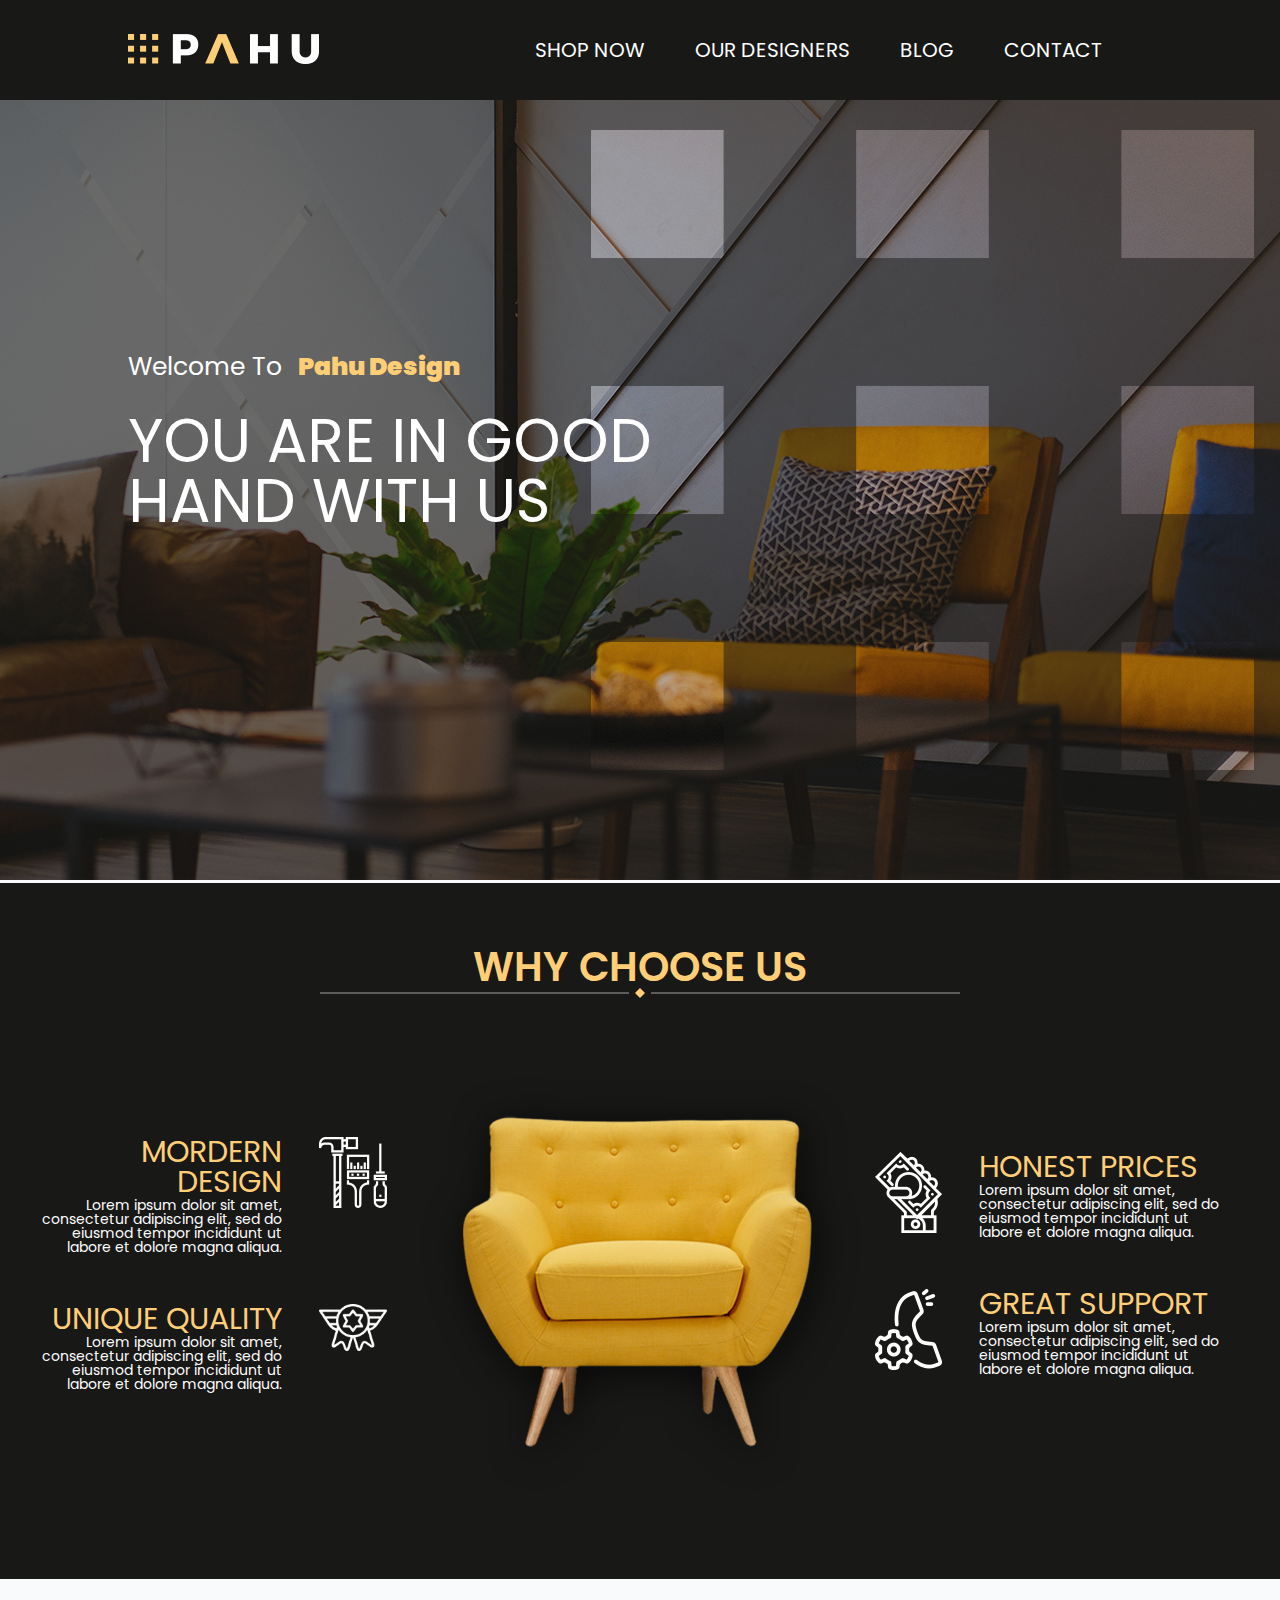
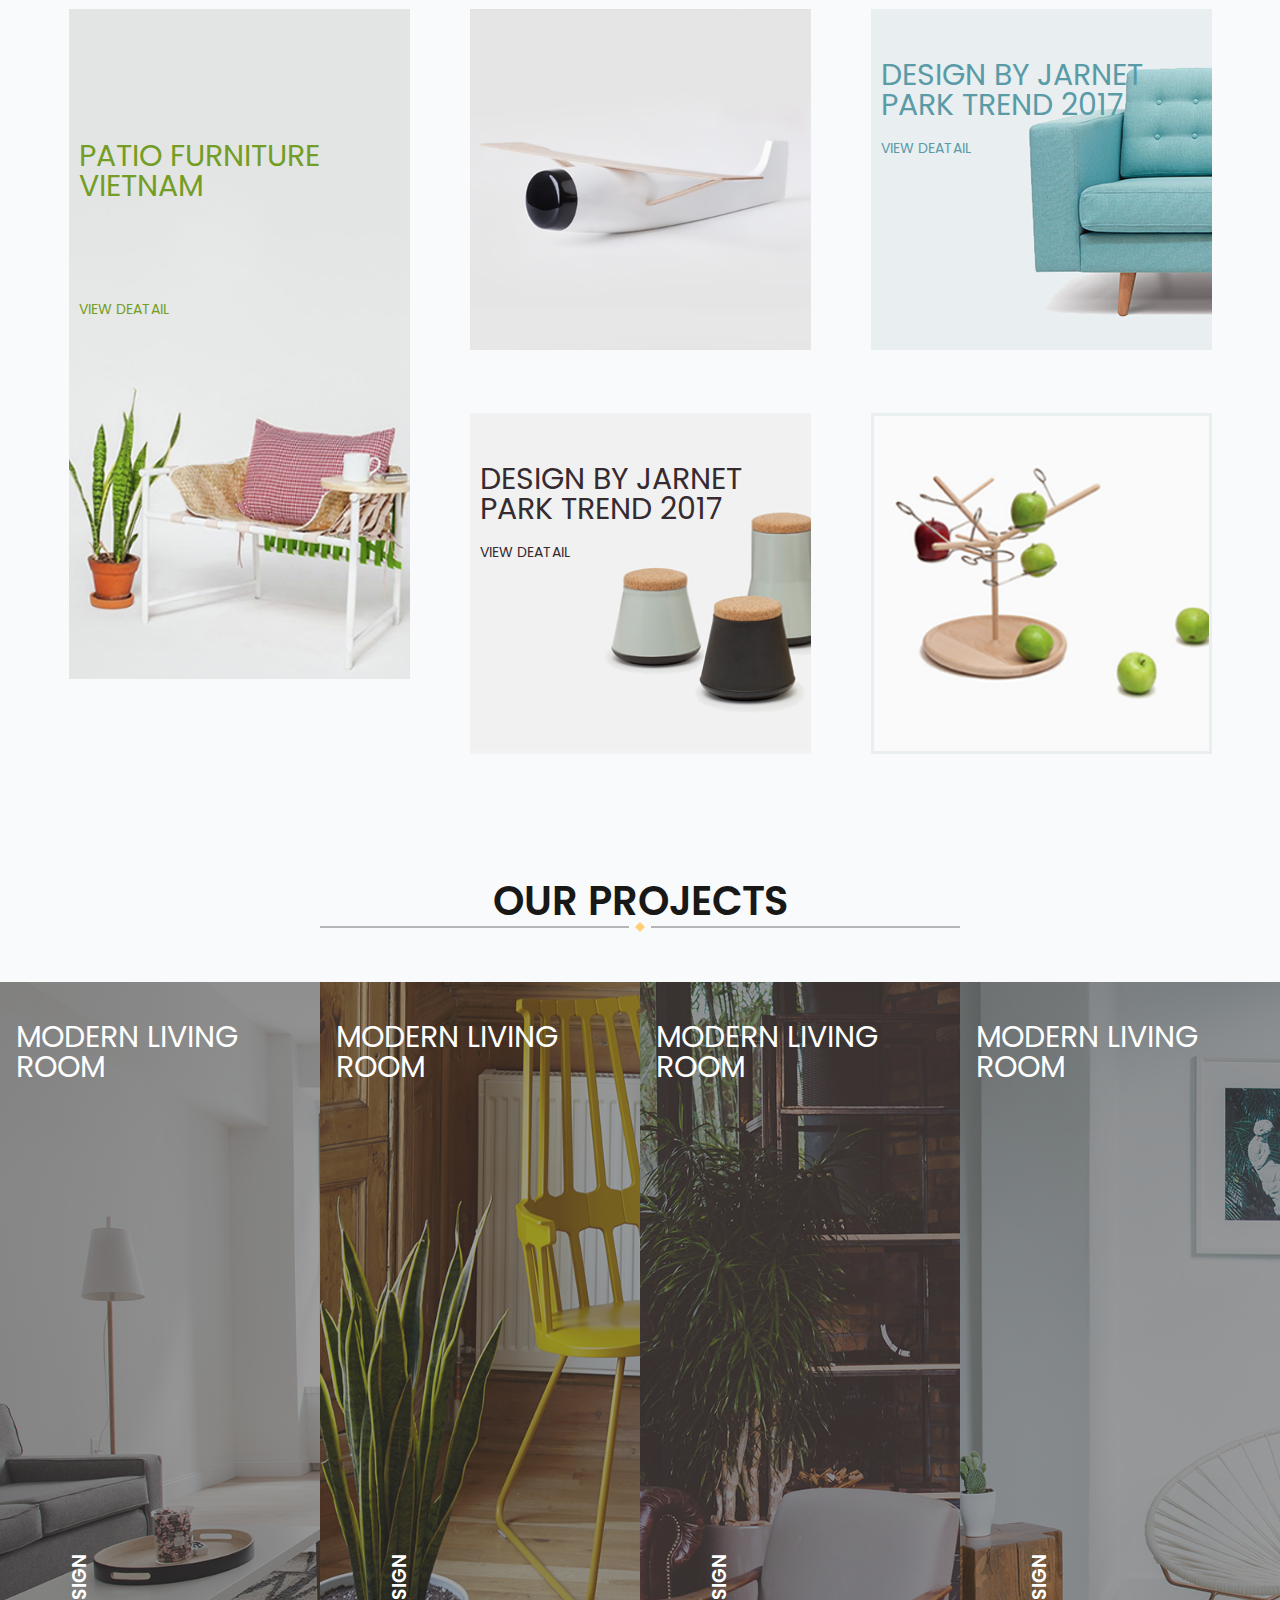
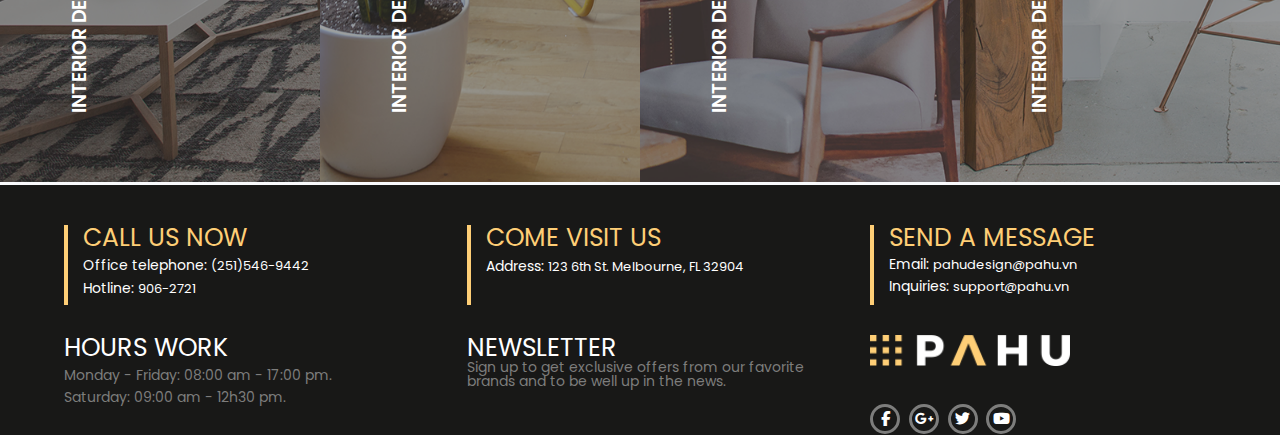
==== commit f1c84531: "Final" ====
--- a/index.html
+++ b/index.html
@@ -5,25 +5,31 @@
     <meta http-equiv="X-UA-Compatible" content="IE=edge" />
     <meta name="viewport" content="width=device-width, initial-scale=1.0" />
     <title>Paho Design</title>
-    <link rel="icon" href="images/favicon.png">
+    <link rel="icon" href="images/favicon.png" />
     <link rel="stylesheet" href="css/reset.css" />
     <link rel="stylesheet" href="css/styles.css" />
     <link rel="stylesheet" href="css/responsive.css" />
-    <link rel="stylesheet" href="https://cdnjs.cloudflare.com/ajax/libs/font-awesome/6.2.1/css/all.min.css"/>
-    <link rel="preconnect" href="https://fonts.googleapis.com"><link rel="preconnect" href="https://fonts.gstatic.com" crossorigin><link href="https://fonts.googleapis.com/css2?family=Poppins&display=swap" rel="stylesheet">
+    <link
+      rel="stylesheet"
+      href="https://cdnjs.cloudflare.com/ajax/libs/font-awesome/6.2.1/css/all.min.css"
+    />
+    <link rel="preconnect" href="https://fonts.googleapis.com" />
+    <link rel="preconnect" href="https://fonts.gstatic.com" crossorigin />
+    <link
+      href="https://fonts.googleapis.com/css2?family=Poppins&display=swap"
+      rel="stylesheet"
+    />
   </head>
 
-  <body class="blog-body">
-    <!-- header start -->
+  <body class="body" id="body">
+    <!-- header -->
     <header class="header" id="headerID">
-      <!-- logo start -->
       <div class="logo-div">
         <a href="index.html">
           <img class="logo-img" src="images/logo.svg" alt="logo-pahu" />
         </a>
       </div>
-      <!-- logo end -->
-      <!-- navigation start-->
+
       <nav class="navigation" id="navigationID">
         <ul class="nav-ul">
           <li>
@@ -40,301 +46,358 @@
           </li>
         </ul>
       </nav>
-      <!-- navigation end -->
-      <!-- burger bar start -->
+
       <div class="burger-bar" id="burgerBarID">
         <i class="fa-solid fa-bars"></i>
       </div>
     </header>
-    <!-- burger bar end -->
-    <!-- header end -->
-
-<!-- main section -->
+
+    <!-- section first -->
     <section>
-      <!-- whole banner start -->
       <div class="banner">
-        <!-- banner background img start -->
         <img
           class="banner-image"
           src="images/main-banner.png"
           alt="banner-paho"
         />
-        <img class=banner-image-mobile src="images/main-banner-mobile-screen.png" alt="banner">
-        <!-- banner background img end -->
-        <!-- banner text start -->
-        <div class="banner-wrapper" id="bannerNone">
+
+        <div class="banner-wrapper">
           <div class="headlines-wrapper">
-          <div class="line"></div>
-          <h4 class="wp welcome-to">Welcome To</h4>
-          <h4 class="wp paho-design">Pahu Design</h4>
-        </div>
+            <h4 class="wp welcome-to">Welcome To</h4>
+            <h4 class="wp paho-design">Pahu Design</h4>
+          </div>
           <h1 class="moto">YOU ARE IN GOOD HAND WITH US</h1>
         </div>
-        <!-- banner text end -->
-      </div>
-      <!-- wh-le banner end -->
-     
+      </div>
     </section>
 
-    <!-- black section -->
+    <!-- section second -->
     <section class="section1">
       <h2 class="why">WHY CHOOSE US</h2>
-      <!-- slim line design start -->
       <div class="design-wrap">
         <div class="slim-line"></div>
         <img class="rectangle" src="images/rectenge.svg" alt="rectangle" />
         <div class="slim-line"></div>
       </div>
-      <!-- slim line design end -->
-
-      
-    <!-- whole reasons' area -->
+
       <div class="reasons-wrapper">
-        <!-- reasons left couple -->
         <div class="reasons-wrapper-child">
-          <!-- reason box 1 start -->
+          <!-- reason box 1 -->
           <div class="reason-box">
             <div class="text-wrapper tw-left">
-              <h4 class="h4-reasons">MORDERN DESIGN</h4>
+              <h3 class="h4-reasons">MORDERN DESIGN</h3>
               <p class="reason-text">
                 Lorem ipsum dolor sit amet, consectetur adipiscing elit, sed do
                 eiusmod tempor incididunt ut labore et dolore magna aliqua.
               </p>
             </div>
             <div>
-             <img class='smart-object-img' src="images/smart-object1.svg" alt="modern-design" />
-            </div>
-          </div>
-          <!-- reason box 1 end -->
-
-         <!-- reason box 2 start -->
+              <img
+                class="smart-object-img"
+                src="images/smart-object1.svg"
+                alt="modern-design"
+              />
+            </div>
+          </div>
+
+          <!-- reason box 2 -->
           <div class="reason-box">
             <div class="text-wrapper tw-left">
-              <h4 class="h4-reasons">UNIQUE QUALITY</h4>
+              <h3 class="h4-reasons">UNIQUE QUALITY</h3>
               <p class="reason-text">
                 Lorem ipsum dolor sit amet, consectetur adipiscing elit, sed do
                 eiusmod tempor incididunt ut labore et dolore magna aliqua.
               </p>
             </div>
             <div>
-            <img class='smart-object-img' src="images/smart-object2.svg" alt="modern-design" />
-            </div>
-          </div>
-        </div>
-        <!-- reason box 2 end -->
-        
-        <!-- armchair pic in the middle start-->
+              <img
+                class="smart-object-img"
+                src="images/smart-object2.svg"
+                alt="modern-design"
+              />
+            </div>
+          </div>
+        </div>
+
+        <!-- armchair pic in the middle-->
         <div class="armchair-div">
           <img class="armchair-pic" src="images/armchair.png" alt="armchair" />
         </div>
-        <!-- armchair pic in the middle end-->
-
-        <!-- reasons right couple -->
+
         <div class="reasons-wrapper-child rwc-right">
-         
-          <!-- reason box 3 start -->
+          <!-- reason box 3 -->
           <div class="reason-box">
             <div>
-            <img class='smart-object-img ' src="images/smart-object3.svg" alt="modern-design" />
+              <img
+                class="smart-object-img"
+                src="images/smart-object3.svg"
+                alt="modern-design"
+              />
             </div>
             <div class="text-wrapper tw-right">
-              <h4 class="h4-reasons">HONEST PRICES</h4>
+              <h3 class="h4-reasons">HONEST PRICES</h3>
               <p class="reason-text">
                 Lorem ipsum dolor sit amet, consectetur adipiscing elit, sed do
                 eiusmod tempor incididunt ut labore et dolore magna aliqua.
               </p>
             </div>
           </div>
-          <!-- reason box 3 end -->
-          <!-- reasons box 4 start -->
+
+          <!-- reasons box 4 -->
           <div class="reason-box">
-          <div>
-            <img class='smart-object-img' src="images/smart-object4.svg" alt="modern-design" />
-          </div>
+            <div>
+              <img
+                class="smart-object-img"
+                src="images/smart-object4.svg"
+                alt="modern-design"
+              />
+            </div>
             <div class="text-wrapper tw-right">
-              <h4 class="h4-reasons">GREAT SUPPORT</h4>
+              <h3 class="h4-reasons">GREAT SUPPORT</h3>
               <p class="reason-text">
                 Lorem ipsum dolor sit amet, consectetur adipiscing elit, sed do
                 eiusmod tempor incididunt ut labore et dolore magna aliqua.
               </p>
             </div>
           </div>
-          <!-- reason box 4 end -->
-        </div>
-        <!-- reasons right couple end -->
-      </div>
-      <!-- whole reasons area end -->
-
-    
+        </div>
+      </div>
     </section>
+
+    <!--section third  -->
+    <div class="section-third">
+      <div class="section-third-wrapper">
+        <div class="vietnam-div">
+          <img
+            class="vietnam-furniture"
+            src="images/viatnam.png"
+            alt="vietnam furniture"
+          />
+          <h3 class="h-section-third">PATIO FURNITURE VIETNAM</h3>
+          <p class="p-section-third">VIEW DEATAIL</p>
+        </div>
+        <div class="right-four-pictures">
+          <div class="top-images-wrapper">
+            <div class="airplane-div">
+              <img class="airplane" src="images/plane.png" alt="airplane" />
+            </div>
+            <div class="sofa-div">
+              <img
+                class="sofa-design"
+                src="images/sofa.png"
+                alt="sofa design"
+              />
+              <h3 class="h-section-third-1">
+                DESIGN BY JARNET PARK TREND 2017
+              </h3>
+              <p class="p-section-third-1">VIEW DEATAIL</p>
+            </div>
+          </div>
+
+          <div class="bottom-images-wrapper">
+            <div class="jars-div">
+              <img class="jars" src="images/jars.png" alt="jars" />
+              <h3 class="h-section-third-2">
+                DESIGN BY JARNET PARK TREND 2017
+              </h3>
+              <p class="p-section-third-2">VIEW DEATAIL</p>
+            </div>
+            <div class="apples-div">
+              <img class="apples" src="images/apples.png" alt="apples" />
+            </div>
+          </div>
+        </div>
+      </div>
+    </div>
+
+    <!-- section fourth -->
+    <!-- without slider, before shrinking the screen -->
     <section>
-      
-      <div class="multiple-img-section-wrapper">
-        <div class="single-img">
-          <img class=sngl-img src="images/viatnam.png" alt="vietnam">
-        </div>
-        <div class="multiple-img">
-          <div class="two-above-img">
-            <div class="plane-img">
-            <img class=pln-img src="images/plane.png" alt="plane">
-          </div>
-          <div class="sofa-img">
-            <img class=sf-img src="images/sofa.png" alt="sofa">
-          </div>
-          </div>
-          <div class="two-below-img">
-            <div class="jars-img">
-              <img class="jrs-img" src="images/jars.png" alt="jars">
-            </div>
-            <!-- <div class="apples-img">
-              <img class=appls-img src="images/apples.png" alt="apples">
-            </div> -->
-          </div>
-          <img src="" alt="">
-        </div>
-</section>
-
-<section>
-  <h2 class="why our">OUR PROJECTS</h2>
-      <!-- slim line design -->
+      <h2 class="why our">OUR PROJECTS</h2>
+
       <div class="design-wrap">
         <div class="slim-line sl-black"></div>
         <img class="rectangle" src="images/rectenge.svg" alt="rectangle" />
         <div class="slim-line sl-black"></div>
       </div>
-      <!-- slim line design -->
-      <div class="wrapper">
-  <div class="living-room">
-<img class="living-room-img" src="images/living-room1.png" alt="living-room1">
-  </div>
-  <div class="living-room">
-    <img class="living-room-img" src="images/living-room2.png" alt="living-room1">
-      </div>
-      <div class="living-room">
-        <img class="living-room-img" src="images/living-room3.png" alt="living-room1">
-          </div>
-          <div class="living-room">
-            <img class="living-room-img" src="images/living-room4.png" alt="living-room1">
+
+      <div class="living-rooms">
+        <div class="living-room">
+          <img
+            class="living-room-img"
+            src="images/living-room1.png"
+            alt="living living-room 1"
+          />
+          <h3 class="modern-room">MODERN LIVING ROOM</h3>
+          <h6 class="interior-design">INTERIOR DESIGN</h6>
+        </div>
+        <div class="living-room">
+          <img
+            class="living-room-img"
+            src="images/living-room2.png"
+            alt="living room 2"
+          />
+          <h3 class="modern-room">MODERN LIVING ROOM</h3>
+          <h6 class="interior-design">INTERIOR DESIGN</h6>
+        </div>
+        <div class="living-room">
+          <img
+            class="living-room-img"
+            src="images/living-room3.png"
+            alt="living room 3"
+          />
+          <h3 class="modern-room">MODERN LIVING ROOM</h3>
+          <h6 class="interior-design">INTERIOR DESIGN</h6>
+        </div>
+        <div class="living-room">
+          <img
+            class="living-room-img"
+            src="images/living-room4.png"
+            alt="living room 3"
+          />
+          <h3 class="modern-room">MODERN LIVING ROOM</h3>
+          <h6 class="interior-design">INTERIOR DESIGN</h6>
+        </div>
+      </div>
+
+      <!-- slider dynamic -->
+
+      <div class="slider">
+        <button class="button-left" id="button-left">
+          <i class="fa-solid fa-circle-arrow-left"></i>
+        </button>
+        <button class="button-right" id="button-right">
+          <i class="fa-solid fa-circle-arrow-right"></i>
+        </button>
+        <div class="four-slides">
+          <div class="slider-input slider-width" id="slider-input"></div>
+          <div class="slider-input2 slider-width" id="slider-input2"></div>
+          <div class="slider-input3 slider-width" id="slider-input3"></div>
+        </div>
+      </div>
+    </section>
+
+    <!-- section fourth -->
+
+    <footer>
+      <div class="rows">
+        <!-- 1st element -->
+        <div class="line-marger">
+          <div class="vertical-line"></div>
+
+          <div class="call-us-now">
+            <h4 class="footer-h4">CALL US NOW</h4>
+            <div class="footer-text">
+              <span class="footer-span">Office telephone:</span>
+              <a class="call" href="tel:(251)546-9442">(251)546-9442</a>
+            </div>
+            <div class="footer-text">
+              <span class="footer-span">Hotline:</span>
+              <a class="call" href="906-2721">906-2721</a>
+            </div>
+          </div>
+        </div>
+        <!-- 1st element end -->
+
+        <!-- 2nd element -->
+        <div class="line-marger">
+          <div class="vertical-line"></div>
+          <div class="call-us-now">
+            <h4 class="footer-h4">COME VISIT US</h4>
+            <div class="footer-text">
+              <span class="footer-span">Address:</span>
+              <a class="call" href="https://goo.gl/maps/A79P4Z3H3AKyJvm76"
+                >123 6th St. Melbourne, FL 32904</a
+              >
+            </div>
+          </div>
+        </div>
+
+        <!-- 2nd element -->
+
+        <!-- 3rd element -->
+        <div class="line-marger">
+          <div class="vertical-line"></div>
+          <div class="call-us-now">
+            <h4 class="footer-h4">SEND A MESSAGE</h4>
+            <div class="footer-text">
+              <span class="footer-span">Email:</span>
+              <a class="call" href="mailto:pahudesign@pahu.vn"
+                >pahudesign@pahu.vn</a
+              >
+            </div>
+            <div class="footer-text">
+              <span class="footer-span">Inquiries:</span>
+              <a class="call" href="mailto:support@pahu.vn">support@pahu.vn</a>
+            </div>
+          </div>
+        </div>
+        <!-- 3rd element -->
+
+        <!--4th element  -->
+        <div class="line-marger">
+          <div>
+            <h4 class="footer-h4-hw">HOURS WORK</h4>
+            <div class="footer-text">
+              <p class="footer-span-hw">
+                Monday - Friday: 08:00 am - 17:00 pm.
+              </p>
+              <div class="footer-text">
+                <p class="footer-span-hw">Saturday: 09:00 am - 12h30 pm.</p>
               </div>
-
-            </div>
-</div>
-</section>
-<footer>
-  
-<div class="rows">
-  <!-- 1st element -->
-  <div class='line-marger'>
-    <div class="vertical-line"> </div>
-  <div class="call-us-now">
-    <h4 class="footer-h4">CALL US NOW</h4>
-    <div class="footer-text">
-    <span class='footer-span'>Office telephone:</span>
-    <a class='call' href="tel:(251) 546-9442">(251) 546-9442</a>
-  </div>
-    <div class="footer-text">
-    <span class='footer-span'>Hotline:</span>
-    <a class='call' href="906-2721">906-2721</a>
-  </div>
-  </div>
-  </div>
-  <!-- 1st element end -->
-
-  <!-- 2nd element -->
-  <div class='line-marger'>
-    <div class="vertical-line"> </div>
-  <div class="call-us-now">
-    <h4 class="footer-h4">COME VISIT US</h4>
-    <div class="footer-text">
-    <span class='footer-span'>Address:</span>
-    <a class='call' href="https://goo.gl/maps/A79P4Z3H3AKyJvm76">123 6th St. Melbourne, FL 32904</a>
-  </div>
-    
-  </div>
-</div>
-
-  <!-- 2nd element -->
-
-  <!-- 3rd element -->
-  <div class='line-marger'>
-    <div class="vertical-line"> </div>
-  <div class="call-us-now">
-    <h4 class="footer-h4">SEND A MESSAGE</h4>
-    <div class="footer-text">
-    <span class='footer-span'>Email:</span>
-    <a class='call' href="mailto:pahudesign@pahu.vn">pahudesign@pahu.vn</a>
-  </div>
-  <div class="footer-text">
-    <span class='footer-span'>Inquiries:</span>
-    <a class='call' href="mailto:support@pahu.vn">support@pahu.vn</a>
-  </div>
-    
-  </div>
-  </div>
-  <!-- 3rd element -->
-
-<!--4th element  -->
-<div class=line-marger>
-<div>
-  <h4 class="footer-h4-hw">HOURS WORK</h4>
-  <div class="footer-text">
-  <p class='footer-span-hw'>Monday - Friday: 08:00 am - 17:00 pm.</p>
-  <div class="footer-text">
-  <p class='footer-span-hw'>Saturday: 09:00 am - 12h30 pm.</p>
-</div>
-</div>
-  
-</div>
-</div>
-<!-- 4th element -->
-
-
-
-<!-- 5th element -->
-<div class=footer-box-wrapper>
-  <h4 class="footer-h4-hw">NEWSLETTER</h4>
-  <!-- form -->
-  <p class='footer-span-hw'>Sign up to get exclusive offers from our favorite brands and to be well up in the news.</p>
-  </div>
-
-
-<!-- 6th element -->
-<div class="footer-box-wrapper">
-<div class=logo-small>
-  <a  href="index.html">
-    <img class=logo-small-img src="images/logo.svg" alt="logo-pahu" />
-  </a>
-</div>
-<div class="socials">
-  <div class="icon">
-  <a href="https://www.facebook.com/">
-  <i class="fa-brands fa-facebook-f"></i></a>
-</div>
-<div class="icon">
-  <a href="https://www.google.com/">
-  <i class="fa-brands fa-google-plus-g"></i></a>
-</div>
-<div class="icon">
-  <a href="https://twitter.com/?lang=en">
-  <i class="fa-brands fa-twitter"></i></a>
-</div>
-<div class="icon">
-  <a href="https://www.youtube.com/">
-  <i class="fa-brands fa-youtube"></i></a>
-</div>
-</div>
-</div>
-
-<!-- 6th element -->
-
-</div>
-
-</footer>
-<script src="script.js"></script>
+            </div>
+          </div>
+        </div>
+        <!-- 4th element -->
+
+        <!-- 5th element -->
+        <div class="footer-box-wrapper">
+          <h4 class="footer-h4-hw">NEWSLETTER</h4>
+          <!-- form -->
+          <p class="footer-span-hw">
+            Sign up to get exclusive offers from our favorite brands and to be
+            well up in the news.
+          </p>
+        </div>
+
+        <!-- 6th element -->
+        <div class="footer-box-wrapper">
+          <div class="logo-small">
+            <a href="index.html">
+              <img
+                class="logo-small-img"
+                src="images/logo.svg"
+                alt="logo-pahu"
+              />
+            </a>
+          </div>
+          <div class="socials">
+            <div class="icon">
+              <a href="https://www.facebook.com/">
+                <i class="fa-brands fa-facebook-f"></i
+              ></a>
+            </div>
+            <div class="icon">
+              <a href="https://www.google.com/">
+                <i class="fa-brands fa-google-plus-g"></i
+              ></a>
+            </div>
+            <div class="icon">
+              <a href="https://twitter.com/?lang=en">
+                <i class="fa-brands fa-twitter"></i
+              ></a>
+            </div>
+            <div class="icon">
+              <a href="https://www.youtube.com/">
+                <i class="fa-brands fa-youtube"></i
+              ></a>
+            </div>
+          </div>
+        </div>
+
+        <!-- 6th element -->
+      </div>
+    </footer>
+    <script src="script.js"></script>
   </body>
 </html>
-
-
-
-
-
--- a/css/styles.css
+++ b/css/styles.css
@@ -1,42 +1,39 @@
-
-
-
 h1 {
   font-size: 60px;
-  font-family: 'Poppins', sans-serif;
+  font-family: "Poppins", sans-serif;
 }
 h2 {
   font-size: 40px;
-  font-family: 'Poppins', sans-serif;
+  font-family: "Poppins", sans-serif;
   font-weight: 550;
 }
 h3 {
   font-size: 30px;
-  font-family: 'Poppins', sans-serif;
- 
+  font-family: "Poppins", sans-serif;
 }
 h4 {
   font-size: 25px;
-  font-family: 'Poppins', sans-serif;
+  font-family: "Poppins", sans-serif;
 }
 h5 {
   font-size: 20px;
-  font-family: 'Poppins', sans-serif;
+  font-family: "Poppins", sans-serif;
 }
 h6 {
   font-size: 19px;
-  font-family: 'Poppins', sans-serif;
+  font-family: "Poppins", sans-serif;
   font-weight: 550;
 }
 p {
   font-size: 14px;
-  font-family: 'Poppins', sans-serif;
+  font-family: "Poppins", sans-serif;
 }
 span {
   font-size: 14px;
-  font-family: 'Poppins', sans-serif;
-}
-
+  font-family: "Poppins", sans-serif;
+}
+
+/* header */
 
 .header {
   background-color: #181817;
@@ -51,19 +48,7 @@
   left: 0;
   z-index: 100;
   width: 100%;
-  /* opacity: 70%; */
-  
-}
-.logo-div {
-  width: 40%;
-  height: auto;
-}
-
-.logo-img {
-  max-width: 191px;
-  width: 40%;
-  height: auto;
-  
+
 }
 
 .nav-ul {
@@ -73,8 +58,8 @@
 .nav-a {
   color: #fefefe;
   margin-right: 50px;
-  font-size: 14px;
-  font-family: 'Poppins', sans-serif;
+  font-size: 20px;
+  font-family: "Poppins", sans-serif;
 }
 
 .burger-bar {
@@ -83,14 +68,12 @@
 
 .fa-bars {
   color: #fece76;
-  font-size: 2.5vw;
-  font-family: 'Poppins', sans-serif;
-}
-/* .active-nav-a {
-    border-bottom: solid;
-    border-color: #FFCE76;
-    border-width: 4px;
-} */
+  font-size: 30px;
+  font-family: "Poppins", sans-serif;
+}
+.active {
+  color: #fece76;
+}
 
 .line {
   display: block;
@@ -101,17 +84,15 @@
 }
 
 .wp {
-  
   margin-right: 2.5%;
 }
 .welcome-to {
   color: #ffffff;
-  font-family: 'Poppins', sans-serif;
- 
+  font-family: "Poppins", sans-serif;
 }
 .paho-design {
   color: #fece76;
-  font-family: 'Poppins', sans-serif;
+  font-family: "Poppins", sans-serif;
   font-weight: 900;
 }
 .banner {
@@ -120,13 +101,14 @@
 }
 .banner-image {
   width: 100%;
-  height: auto;
+  height: 880px;
+  object-fit: cover;
+  object-position: 60% 100%;
 }
 .banner-image-mobile {
   width: 100%;
   height: auto;
   display: none;
-
 }
 .banner-wrapper {
   display: flex;
@@ -135,26 +117,17 @@
   top: 30%;
   left: 10%;
   transform: translateY(50%);
-  width: 45%;
+  width: 50%;
 }
 .headlines-wrapper {
   display: flex;
   align-items: baseline;
 }
-/* .banner-wrapper {
-  display: flex;
-  position: absolute;
-  top: 30%;
-  left: 10%;
-  transform: translateY(50%);
-  align-items: baseline;
-  width: 32.4%;
-  flex-wrap: wrap;
-} */
+
 .moto {
   color: #ffffff;
   margin-top: 5%;
-  font-family: 'Poppins', sans-serif;
+  font-family: "Poppins", sans-serif;
 }
 .section1 {
   background-color: #181817;
@@ -165,14 +138,18 @@
   margin-left: 50%;
   transform: translateX(-50%);
   text-align: center;
-  font-family: 'Poppins', sans-serif;
+  font-family: "Poppins", sans-serif;
 }
 .slim-line {
   display: block;
   background-color: #ffffff;
-  width: 30%;
-  height: 1px;
+  width: 1000px;
+  height: 2px;
   opacity: 30%;
+}
+.sl-black {
+  display: block;
+  background-color: #181817;
 }
 .rectangle {
   height: 100%;
@@ -187,7 +164,7 @@
   justify-content: center;
   align-items: center;
   padding-top: 1px;
-  margin-bottom: 5%;
+  margin-bottom: 50px;
 }
 .reasons-wrapper {
   display: flex;
@@ -196,16 +173,13 @@
   margin-top: 5%;
   padding-bottom: 5%;
   flex-wrap: wrap;
-  
-  }
+}
 .reasons-wrapper-child {
-  
   display: flex;
   flex-direction: column;
   justify-content: center;
   max-width: 374px;
   width: 80%;
-  
 }
 
 .reason-box {
@@ -214,13 +188,11 @@
   width: 100%;
   height: auto;
   align-items: flex-start;
- 
 }
 .smart-object-img {
   max-width: 68px;
   height: auto;
 }
-
 
 .text-wrapper {
   max-width: 250px;
@@ -244,22 +216,19 @@
 .h4-reasons {
   color: #ffce76;
   margin-bottom: 1px;
-  font-family: 'Poppins', sans-serif;
+  font-family: "Poppins", sans-serif;
 }
 
 .reason-text {
   color: #fefefe;
   padding-bottom: 20%;
-  font-family: 'Poppins', sans-serif;
-}
-
-
+  font-family: "Poppins", sans-serif;
+}
 
 .armchair-div {
   display: block;
-  max-width: 349px;
-  height: auto;
- 
+  max-width: 500px;
+  height: auto;
 }
 .armchair-pic {
   width: 100%;
@@ -274,70 +243,44 @@
   width: 100%;
   height: auto;
 }
-.sl-black {
-  background-color: #181817;
-  
-}
+
 .our {
   color: #181817;
   margin-top: 5%;
-  font-family: 'Poppins', sans-serif;
+  font-family: "Poppins", sans-serif;
 }
 
 .wrapper {
   display: flex;
 }
 
-.living-room {
-width: 25%;
-}
 .living-room-img {
   width: 100%;
   height: auto;
 }
 
-
-.line-marger {
-  width: 30%;
-}
+/* footer */
+
 .footer-box-wrapper {
   width: 30%;
-}
-
-
+  height: 100px;
+}
 
 .rows {
   display: flex;
+  width: 90%;
+
   flex-wrap: wrap;
-  padding-left: 10%;
-  padding-right: 10%;
-  padding-top: 5%;
+  margin: 0 auto;
+
   justify-content: space-between;
-  align-content: start;
-  grid-template-rows: auto;
-
-  
-  
-}
-
+}
 
 footer {
   background-color: #181817;
-  
-}
-
-.footer {
-  width: 100%;
-  background-color: #181817;
-  padding-top: 5%;
-  padding-left: 10%;
-  padding-right: 10%;
-  display: flex;
-  flex-wrap: wrap;
-  justify-content: space-between;
-  position: absolute;
-  
-}
+  padding-top: 40px;
+}
+
 .socials {
   display: flex;
   margin-top: 10%;
@@ -345,7 +288,7 @@
 }
 .icon {
   border: solid;
-  border-color: #7D7D7C;
+  border-color: #7d7d7c;
   border-radius: 50%;
   margin-right: 2.5%;
   width: 30px;
@@ -356,50 +299,46 @@
   align-items: center;
 }
 .fa-brands {
-  color: #FFFFFF;
+  color: #ffffff;
   font-size: 15px;
-  font-family: 'Poppins', sans-serif;
+  font-family: "Poppins", sans-serif;
 }
 .footer-h4 {
- 
   color: #fece76;
-  margin-bottom: 5%;
-  font-family: 'Poppins', sans-serif;
+
+  font-family: "Poppins", sans-serif;
 }
 .footer-span {
- 
-  color: #FFFFFF;
-  font-family: 'Poppins', sans-serif;
+  color: #ffffff;
+  font-family: "Poppins", sans-serif;
 }
 .vertical-line {
-  background-color:#fece76;
+  background-color: #fece76;
   display: block;
   width: 4px;
   height: 80px;
-  margin-right:15px;
+  margin-right: 15px;
 }
 .line-marger {
   display: flex;
-  margin-bottom: 15%;
+  width: 30%;
+  margin-bottom: 30px;
 }
 .call {
   color: #ffffff;
   font-size: 13px;
-  font-family: 'Poppins', sans-serif;
+  font-family: "Poppins", sans-serif;
 }
 .footer-logo {
   height: 42px;
 }
 .footer-h4-hw {
- 
-  
-  color: #FFFFFF;
-  font-family: 'Poppins', sans-serif;
+  color: #ffffff;
+  font-family: "Poppins", sans-serif;
 }
 .footer-span-hw {
-
-  color: #7D7D7C;
-  font-family: 'Poppins', sans-serif;
+  color: #7d7d7c;
+  font-family: "Poppins", sans-serif;
 }
 .footer-text {
   margin-top: 3%;
@@ -409,71 +348,113 @@
   max-width: 380px;
   width: 33%;
 }
-  
+
 .logo-small {
   display: block;
   max-width: 200px;
-  
-
-  /* bottom: 10px;
-  left: 10px; */
 }
 .logo-small-img {
   width: 100%;
 }
 
-
-
-/*  multip;e image section */
-.multiple-img-section-wrapper {
-  display: flex;
-  max-width: 1600px;
-  width: 100%;
-  height: auto;
-}
-.two-above-img {
-  display: flex;
-  height: 50%;
-}
-
-.single-img {
-  width: 25.125%;
-}
-
-.sngl-img {
-  height: 100%;
-}
-
-.plane-img {
-  width: 32.36514522821577%;
-  }
-
-.pln-img {
-  height: 100%;
-
-}
-
-.sf-img {
-  width: 100%;
-  height: 100%;
-}
-
-.two-below-img {
-  display: flex;
-  height: 50%;
-}
-
-.jrs-img {
-  height: 100%;
-
-}
-.apples-img {
-  height: q;
-}
-.appls-img {
-  width: 100%;
-  height: 100%;
-}
+/* section third */
+.section-third-wrapper {
+  display: flex;
+  background-color: #f1f1f1;
+  flex-wrap: wrap;
+}
+.top-images-wrapper {
+  display: flex;
+  flex-wrap: wrap;
+}
+.bottom-images-wrapper {
+  display: flex;
+  flex-wrap: wrap;
+}
+.right-four-pictures {
+  display: flex;
+  flex-direction: column;
+}
+.vietnam-furniture {
+  width: 398px;
+  height: 670px;
+  object-fit: cover;
+}
+.vietnam-div {
+  position: relative;
+}
+.h-section-third {
+  position: absolute;
+  color: #749d26;
+  width: 300px;
+  top: 20%;
+  left: 10%;
+}
+.sofa-div {
+  position: relative;
+}
+.h-section-third-1 {
+  position: absolute;
+  color: #599ba7;
+  max-width: 300px;
+  top: 20%;
+  left: 10%;
+}
+.jars-div {
+  position: relative;
+}
+
+.h-section-third-2 {
+  position: absolute;
+  color: #352b30;
+  max-width: 300px;
+  top: 20%;
+  left: 10%;
+}
+
+.p-section-third {
+  position: absolute;
+  color: #749d26;
+  top: 40%;
+  left: 10%;
+}
+.p-section-third-1 {
+  position: absolute;
+  color: #599ba7;
+  top: 40%;
+  left: 10%;
+}
+.p-section-third-2 {
+  position: absolute;
+  color: #352b30;
+  top: 40%;
+  left: 10%;
+}
+
+.airplane {
+  max-width: 386px;
+  height: 341px;
+  object-fit: cover;
+}
+.sofa-design {
+  width: 735px;
+  height: 341px;
+  object-fit: cover;
+}
+
+.jars {
+  width: 780px;
+  height: 330px;
+  object-fit: cover;
+}
+.apples {
+  width: 339px;
+  height: 330px;
+  object-fit: cover;
+}
+
+/* shop */
+
 .collection {
   margin-top: 150px;
 }
@@ -483,8 +464,7 @@
   justify-content: space-evenly;
   max-width: 1175.2px;
   margin: 0 auto;
-  background-color: #F9FAFC;
- 
+  background-color: #f9fafc;
 }
 .shop-item {
   width: 272px;
@@ -494,16 +474,19 @@
   padding: 25px;
   position: relative;
 }
+.shop-item:hover {
+  background-color: #fece76;
+  width: 300px;
+}
 
 .hover-div {
   display: block;
   width: 293.02px;
   height: 436px;
-  color: #FFD790;
-  font-family: 'Poppins', sans-serif;
+  color: #ffd790;
+  font-family: "Poppins", sans-serif;
   position: absolute;
   top: 0;
- 
 }
 
 /* .hover-div:hover {
@@ -515,35 +498,27 @@
   max-height: 227px;
 }
 
-.show-more {
-  margin-left: 1100px;
-}
 .our-designers {
   margin-left: 50%;
   transform: translateX(-50%);
   text-align: center;
   margin-top: 150px;
   color: #fece76;
-  font-family: 'Poppins', sans-serif;
-}
-
-.slim-line {
-  display: block;
-  background-color: #ffffff;
-  width: 30%;
-  height: 1px;
-  opacity: 30%;
-}
+  font-family: "Poppins", sans-serif;
+}
+.h3-show-more-designers {
+  color: #ffce76;
+}
+
 .designer-page {
   background-image: url(../images/designers.png);
   object-fit: cover;
-  background-color: #7D7D7C
+  background-color: #7d7d7c;
 }
 
 .h3-white {
-  color: #FFFFFF;
-  font-family: 'Poppins', sans-serif;
-
+  color: #ffffff;
+  font-family: "Poppins", sans-serif;
 }
 .all-designers div {
   margin-bottom: 20px;
@@ -552,7 +527,6 @@
 .name-wrapper {
   display: flex;
   align-items: baseline;
-  
 }
 
 .all-designers {
@@ -563,16 +537,14 @@
   justify-content: center;
   margin-bottom: 10%;
   justify-content: space-evenly;
- 
 }
 
 .stright-line {
   display: block;
-  background-color: #fece76; 
+  background-color: #fece76;
   width: 20%;
   height: 3px;
   margin-left: 2%;
-  
 }
 .designer-img {
   width: 100%;
@@ -580,8 +552,8 @@
 }
 
 /* blog */
-.blog-body {
-  background-color: #F9FAFC;
+.body {
+  background-color: #f9fafc;
 }
 .blog-wrapper {
   display: flex;
@@ -589,8 +561,6 @@
   justify-content: space-evenly;
   width: 90%;
   margin: 0 auto;
- 
-
 }
 .blog {
   margin-left: 50%;
@@ -598,22 +568,15 @@
   text-align: center;
   margin-top: 150px;
   color: black;
-  font-family: 'Poppins', sans-serif;
-}
-.slim-line-black {
-  display: block;
-  background-color: black;
-  width: 30%;
-  height: 1px;
-  opacity: 30%;
-}
+  font-family: "Poppins", sans-serif;
+}
+
 .blog-item-wrapper {
   max-width: 372px;
   width: 80%;
   padding-bottom: 1%;
-  background-color: #FFFFFF;
+  background-color: #ffffff;
   margin-bottom: 25px;
- 
 }
 .blog-image {
   width: 100%;
@@ -630,15 +593,20 @@
 }
 .read-more {
   background-color: #fece76;
- max-width: 160px;
- width: 40%;
- height: 50px;
- display: flex;
- justify-content: center;
- align-items: center;
-}
-
-
+  max-width: 160px;
+  width: 40%;
+  height: 50px;
+  display: flex;
+  justify-content: center;
+  align-items: center;
+}
+.a-read-more {
+  color: #181817;
+}
+
+.a-read-more:hover {
+  font-size: 20px;
+}
 /* contact form */
 .form-wrapper {
   margin: 0 auto;
@@ -646,8 +614,9 @@
   max-width: 1000px;
   display: flex;
   position: relative;
-  
-}
+  position: relative;
+}
+
 .form-img {
   width: 100%;
   height: auto;
@@ -660,29 +629,192 @@
   flex-direction: column;
   width: 30%;
   text-align: left;
-  margin-top: 10%;
-  color: #FFFFFF;
-  font-family: 'Poppins', sans-serif;
+  margin-top: 100px;
+  color: #ffffff;
+  font-family: "Poppins", sans-serif;
   position: absolute;
   top: 0;
   left: 5%;
-
 }
 .form-description-wrapper h3 {
-margin-bottom: 10px;
-}
-
+  margin-bottom: 10px;
+}
 
 .form h3 {
   margin-bottom: 10px;
   color: #ffffff;
-  font-family: 'Poppins', sans-serif; 
+  font-family: "Poppins", sans-serif;
 }
 .label {
-  color: #FFFFFF;
-  font-family: 'Poppins', sans-serif;
+  display: block;
+  color: #ffffff;
+  font-family: "Poppins", sans-serif;
 }
 .input {
-
-  width: 100%;
-}+  width: 100%;
+}
+
+.contact-wrapper {
+  display: flex;
+}
+.fa-hand-pointer {
+  font-size: 273px;
+}
+
+/* section fourth without slider */
+
+.living-rooms {
+  display: flex;
+}
+.living-room {
+  width: 25%;
+
+  position: relative;
+}
+
+.modern-room {
+  position: absolute;
+  top: 5%;
+  left: 5%;
+  max-width: 70%;
+  color: #ffffff;
+}
+.interior-design {
+  color: #ffffff;
+  position: absolute;
+  top: 80%;
+  rotate: 270deg;
+}
+
+/* slider */
+.slider {
+  display: none;
+}
+.slider-button {
+  width: 50px;
+  height: 50px;
+
+  color: floralwhite;
+  font-size: 40px;
+  position: absolute;
+  top: 50%;
+  transform: translateY(-50%);
+}
+.button-right {
+  right: 50px;
+}
+.four-slides {
+  display: flex;
+  width: 100%;
+}
+.slider-input {
+  position: relative;
+}
+
+.side-item {
+  position: relative;
+}
+.item-title {
+  color: #ffffff;
+  position: absolute;
+  width: 70%;
+  top: 5%;
+  left: 5%;
+}
+.description {
+  color: #ffffff;
+  position: absolute;
+  top: 80%;
+  rotate: 270deg;
+}
+
+.slide {
+  width: 100%;
+}
+.slideimg {
+  width: 100%;
+  height: auto;
+}
+
+/* form */
+.form {
+  display: flex;
+  flex-direction: column;
+  position: absolute;
+  top: 400px;
+  left: 200px;
+  transform: translate(-50%, -50%);
+}
+.error-text {
+  color: red;
+  display: block;
+}
+
+.img-form {
+  height: 100%;
+  width: auto;
+
+  position: relative;
+}
+.h2-registration-form {
+  color: #ffffff;
+  margin-bottom: 10px;
+  position: absolute;
+  top: 150px;
+  left: 50px;
+}
+.p-registration-form {
+  color: #ffffff;
+  margin-bottom: 10px;
+  position: absolute;
+  top: 220px;
+  left: 50px;
+}
+#usernamefield {
+  width: 250px;
+}
+#passwordfield {
+  width: 250px;
+}
+#passwordRepeat {
+  width: 250px;
+}
+.submit-button {
+  margin-top: 20px;
+  width: 100px;
+  height: 50px;
+  font-size: 20px;
+  background-color: #fece76;
+  border: none;
+}
+.fa-regular {
+  color: #ffffff;
+}
+
+/* server */
+#designers-server {
+  display: flex;
+  flex-wrap: wrap;
+  justify-content: space-evenly;
+}
+
+.designer-divs {
+  width: 200px;
+
+  filter: grayscale(100%);
+}
+.vanish {
+  display: none;
+}
+.appear {
+  display: block;
+  display: inline-block;
+  margin-bottom: 50px;
+  margin-left: 50px;
+  background-color: #fece76;
+}
+.full-name-designer {
+  color: #ffffff;
+  font-size: 25px;
+  font-weight: 700;
+}
--- a/css/responsive.css
+++ b/css/responsive.css
@@ -1,289 +1,291 @@
+@media (max-width: 1400px) {
+  .section-third-wrapper {
+    justify-content: center;
+    background-color: #f9fafc;
+    padding-bottom: 30px;
+  }
+
+  .vietnam-furniture {
+    width: 341px;
+    object-fit: cover;
+    margin: 30px;
+  }
+  .airplane {
+    width: 341px;
+    height: 341px;
+    object-fit: cover;
+    margin: 30px;
+  }
+  .sofa-design {
+    width: 341px;
+    height: 341px;
+    object-fit: cover;
+    margin: 30px;
+  }
+
+  .jars {
+    width: 341px;
+    height: 341px;
+    object-fit: cover;
+    margin: 30px;
+  }
+  .apples {
+    width: 341px;
+    height: 341px;
+    object-fit: cover;
+    margin: 30px;
+    border: solid;
+    border-color: #e9eef1;
+  }
+}
+
+@media (max-width: 1220px) {
+  .vietnam-furniture {
+    height: 341px;
+  }
+}
 
 @media (max-width: 1200px) {
-    h1 {
-        font-size: 55px;
-      }
-      h2 {
-        font-size: 35px;
-      }
-      
-      h4 {
-        font-size: 20px;
-      }
-      h5 {
-        font-size: 15px;
-      }
-      h6 {
-        font-size: 17px;
-      }
-    }
-}
- 
+  h5 {
+    font-size: 15px;
+  }
+  h6 {
+    font-size: 17px;
+  }
+  .icon {
+    width: 30px;
+    height: 30px;
+  }
+  .smart-object-img {
+    width: 100%;
+  }
+  .armchair-div {
+    width: 100%;
+  }
+
+  .top-images-wrapper {
+    justify-content: center;
+  }
+  .bottom-images-wrapper {
+    justify-content: center;
+  }
+  .living-rooms {
+    display: none;
+  }
+  .slider {
+    display: block;
+    position: relative;
+  }
+  .button-left {
+    width: 30px;
+    height: 30px;
+    position: absolute;
+    z-index: 7;
+    top: 50%;
+    left: 5%;
+    transform: translate(-50%, -50%);
+  }
+  .button-right {
+    width: 30px;
+    height: 30px;
+    position: absolute;
+    z-index: 7;
+    top: 50%;
+    left: 95%;
+    transform: translate(-50%, -50%);
+  }
+}
+
+@media (max-width: 1110px) {
+  .navigation {
+    display: none;
+  }
+  .burger-bar {
+    display: block;
+    z-index: 100;
+  }
+
+  .navDrop {
+    display: block;
+    background-color: #181817;
+    width: 100%;
+    height: 100%;
+    position: fixed;
+    right: 0;
+    top: 80px;
+    flex-wrap: wrap;
+    opacity: 80%;
+  }
+  .nav-ul {
+    display: block;
+    position: absolute;
+    top: 50%;
+    left: 50%;
+    transform: translate(-50%, -50%);
+  }
+
+  li {
+    margin-bottom: 15px;
+  }
+
+  .logo-none {
+    display: none;
+  }
+}
 
 @media (max-width: 1100px) {
-    h1 {
-        font-size: 45px;
-      }
-      h2 {
-        font-size: 30px;
-      }
-      
-      h4 {
-        font-size: 15px;
-      }
-      h5 {
-        font-size: 10px;
-      }
-      p {
-        font-size: 12px;
-      }
-      span {
-        font-size: 12px;
-      }
-      .nav-a {
-        font-size: 12px;
-      }
-    }
+  h5 {
+    font-size: 10px;
+  }
+  p {
+    font-size: 12px;
+  }
+  span {
+    font-size: 12px;
+  }
+}
 
 @media (max-width: 890px) {
-    h1 {
-        font-size: 35px;
-      }
-      h2 {
-        font-size: 22px;
-      }
-    
-      h4 {
-        font-size: 15px;
-      }
-      .shop-item {
-        width: 230px;
-        height: 300px;
-      }
-      
-
+  .banner-wrapper {
+    top: 40%;
+    left: 50%;
+    transform: translate(-50%, -50%);
+  }
+  .headlines-wrapper {
+    flex-direction: column;
+  }
+  .welcome-to {
+    width: 100%;
+    text-align: center;
+    margin-bottom: 5px;
+  }
+  .paho-design {
+    width: 100%;
+    text-align: center;
+    margin-bottom: 20px;
+  }
+  .moto {
+    width: 100%;
+    text-align: center;
+  }
+
+  .shop-item {
+    width: 230px;
+    height: 300px;
+  }
 }
 
 @media (max-width: 810px) {
-    .line-marger {
-        width: 45%;
-    }
-
-    .raws {
-        flex-wrap: wrap;
-    }
-    .footer-box-wrapper {
-        width: 45%;
-    }
-    .form-img-text {
-      display: none;
-    }
-   
+  .line-marger {
+    width: 45%;
+  }
+
+  .footer-box-wrapper {
+    width: 45%;
+  }
+}
+
+@media (max-width: 800px) {
+  .slider-input3 {
+    display: none;
+  }
 }
 
 @media (max-width: 710px) {
-    h1 {
-        font-size: 30px;
-      }
-      h2 {
-        font-size: 20px;
-      }
-     
-      h4 {
-        font-size: 15px;
-      }
-      .banner-image {
-        display: none;
-      }
-      .banner-image-mobile {
-        display: block;
-      }
-      .shop-item {
-        width: 200px;
-        height: 300px;
-       
-      }
-      h6 {
-        font-size: 15px;
-      }
-    
-}
-
-@media (max-width: 605px) {
-    h1 {
-        font-size: 25px;
-      }
-      h2 {
-        font-size: 18px;
-      }
-      h4 {
-        font-size: 15px;
-      }
-    }
+  .shop-item {
+    width: 200px;
+    height: 300px;
+  }
+  h6 {
+    font-size: 15px;
+  }
+}
+
+@media (max-width: 570px) {
+  .logo-img {
+    width: 50%;
+  }
+  .fa-bars {
+    font-size: 20px;
+  }
+  .nav-a {
+    font-size: 16px;
+  }
+  h1 {
+    font-size: 40px;
+  }
+  h2 {
+    font-size: 35px;
+    width: 100%;
+    margin-top: 30px;
+  }
+  h3 {
+    font-size: 25px;
+  }
+  h4 {
+    font-size: 20px;
+  }
+}
 
 @media (max-width: 530px) {
-    h1 {
-        font-size: 20px;
-      }
-      h2 {
-        font-size: 18px;
-      }
-      h3 {
-        font-size: 18px;
-      }
-      h4 {
-        font-size: 13px;
-      }
-      .fa-brands {
-        font-size: 13px;
-      }
-    
-      
-}
-
-@media (max-width: 415px) {
-    h1 {
-        font-size: 18px;
-      }
-      h2 {
-        font-size: 16px;
-      }
-     
-     
-}
-
-@media (max-width: 370px) {
-    h1 {
-        font-size: 17px;
-      }
-    h2 {
-        font-size: 15px;
-    }
-    
-     
-      
-}
-
-@media (max-width: 350px) {
-    h1 {
-        font-size: 15px;
-      }
-      h2 {
-        font-size: 13px;
-      }
-      
-      h4 {
-        font-size: 11px;
-      }
-      
-}
-
-
-
-
-
-
-
-
-
-
-
-
-
-
-
-
-
-
-  
-  
-  
-  
-  @media (max-width:1200px) {
-    .icon {
-        width: 30px;
-        height: 30px;
-    }
-    .smart-object-img {
-        width: 80%;
-    }
-    .armchair-div {
-        width: 50%;
-    }
-  }
-    
-
-  
-  @media (max-width: 1000px) {
-    .navigation {
-      display: none;
-    }
-    .burger-bar {
-      display: block;
-      z-index: 100;
-    }
-    .header {
-      height: 80px;
-    }
-    .navDrop {
-      display: block;
-      background-color: #181817;
-      width: 40%;
-      height: 30%;
-      position: fixed;
-      right: 0;
-      top: 80px;
-      flex-wrap: wrap;
-      opacity: 80%;
-    }
-    .nav-ul {
-      display: block;
-      position: absolute;
-      top: 50%;
-      left: 50%;
-      transform: translate(-50%, -50%);
-    }
-  
-    li {
-      margin-bottom: 15px;
-    }
-    
-    .barMove {
-      rotate: 90deg;
-    }
-    .logo-none {
-        display: none;
-      }
-    
-    }
-  
-  @media (max-width: 570px) {
-    .header {
-      height: 60px;
-    }
-    .navDrop {
-      top: 60px;
-    }
-  }
-  
-  @media (max-width: 520px) {
-    .navDrop {
-      width: 100%;
-      top: 60px;
-      height: 20%;
-    }
-    .banner-wrapper-none {
-      display: none;
-    }
-    
-  }
-  
-  @media (max-width: 380px) {
-   
-    .navDrop {
-      top: 30px;
-    }
-}
-.collection {
+  .fa-brands {
+    font-size: 13px;
+  }
+}
+
+@media (max-width: 400px) {
+  .vietnam-furniture {
+    width: 300px;
+    height: 300px;
+    object-fit: cover;
+  }
+
+  .airplane {
+    width: 300px;
+    height: 300px;
+    object-fit: cover;
+  }
+  .sofa-design {
+    width: 300px;
+    height: 300px;
+    object-fit: cover;
+  }
+  .jars {
+    width: 300px;
+    height: 300px;
+    object-fit: cover;
+  }
+  .apples {
+    width: 300px;
+    height: 300px;
+    object-fit: cover;
+  }
+
+  .slider-input2 {
+    display: none;
+  }
+  .slide {
+    max-width: 320px;
+  }
+  .line-marger {
+    width: 35%;
+  }
+}
+
+@media (max-width: 380px) {
+  .collection {
     margin-top: 150px;
-}+  }
+  .h2-registration-form {
+    left: 20px;
+    width: 80%;
+  }
+  .p-registration-form {
+    left: 20px;
+    margin-top: 50px;
+  }
+  .form {
+    left: 150px;
+    margin-top: 50px;
+  }
+}
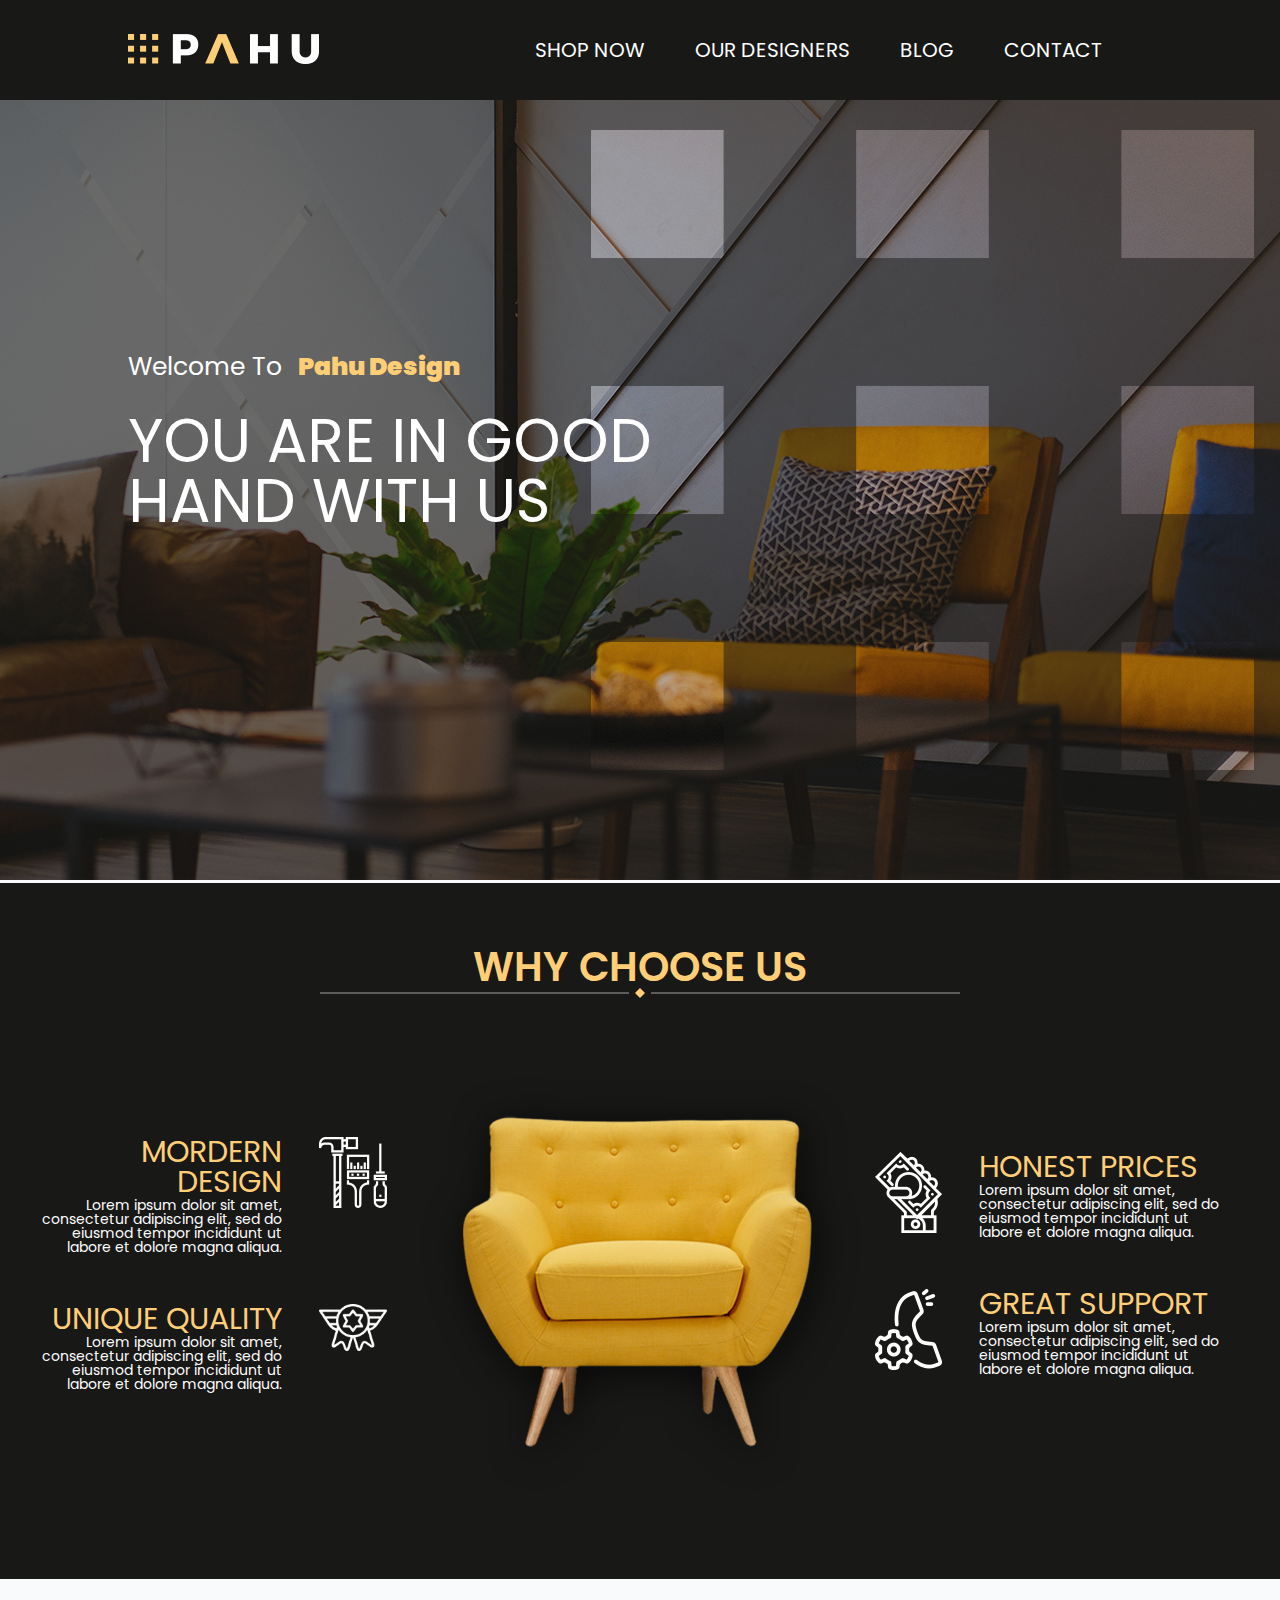
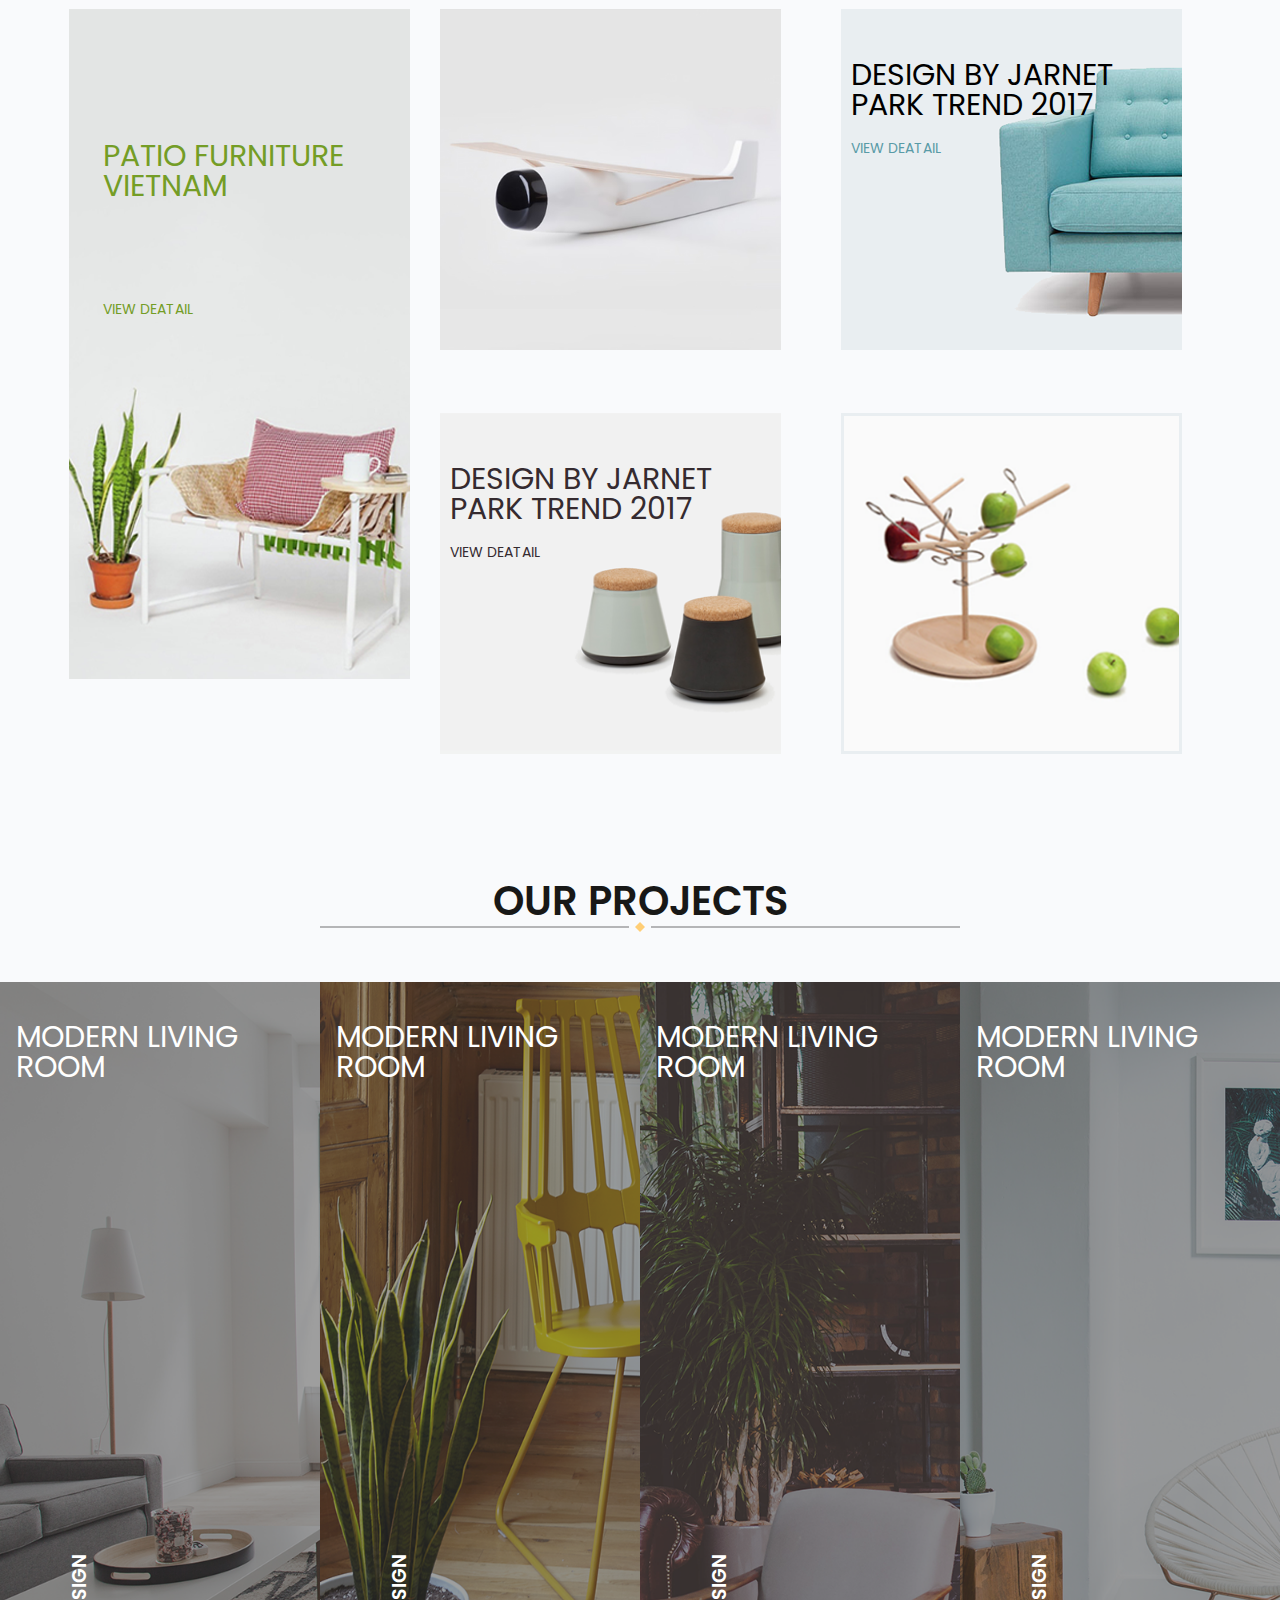
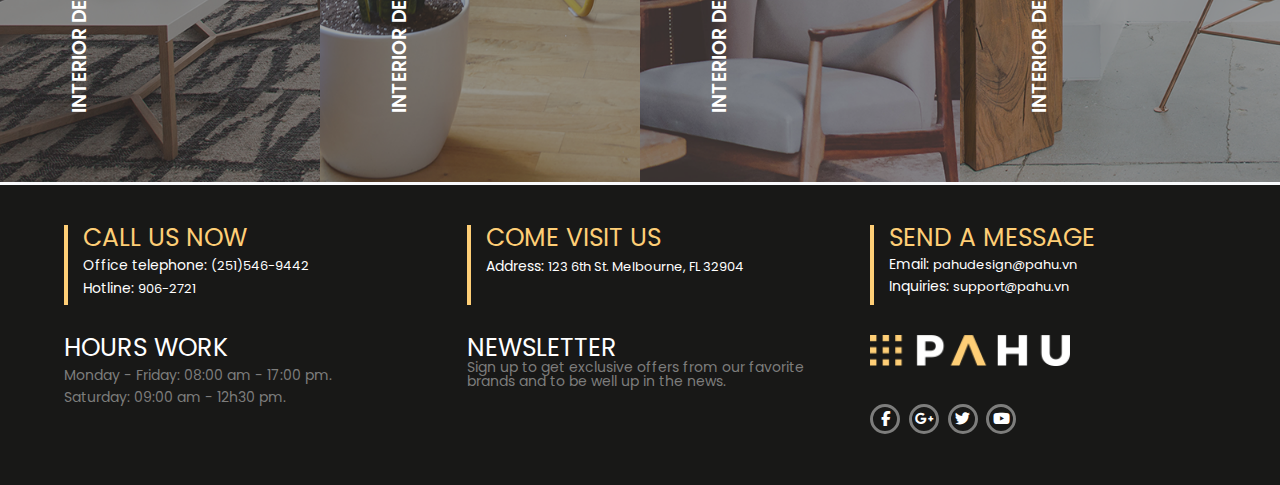
==== commit 70781f6b: "Corrected 22.12" ====
--- a/index.html
+++ b/index.html
@@ -2,6 +2,17 @@
 <html lang="en">
   <head>
     <meta charset="UTF-8" />
+    <meta name="description" content="furniture online shop" />
+    <meta name="keywords" content="sofa, armchair, table, chair" />
+    <meta name="author" content="Pahu Design" />
+    <meta name="robots" content="noindex" />
+    <meta property="og:title" content="Pahu Design" />
+    <meta property="og:type" content="furniture" />
+    <meta property="og:url" content="https://kkavtaradze.github.io/500Woman-Final-Project/" />
+    <meta
+      property="og:image"
+      content="https://ia.media-imdb.com/images/rock.jpg"
+    />
     <meta http-equiv="X-UA-Compatible" content="IE=edge" />
     <meta name="viewport" content="width=device-width, initial-scale=1.0" />
     <title>Paho Design</title>
@@ -176,6 +187,7 @@
           <h3 class="h-section-third">PATIO FURNITURE VIETNAM</h3>
           <p class="p-section-third">VIEW DEATAIL</p>
         </div>
+
         <div class="right-four-pictures">
           <div class="top-images-wrapper">
             <div class="airplane-div">
@@ -398,6 +410,6 @@
         <!-- 6th element -->
       </div>
     </footer>
-    <script src="script.js"></script>
+    <script src="js/script.js"></script>
   </body>
 </html>
--- a/css/styles.css
+++ b/css/styles.css
@@ -1,3 +1,10 @@
+/*
+* Prefixed by https://autoprefixer.github.io
+* PostCSS: v8.4.14,
+* Autoprefixer: v10.4.7
+* Browsers: last 4 version
+*/
+
 h1 {
   font-size: 60px;
   font-family: "Poppins", sans-serif;
@@ -38,9 +45,15 @@
 .header {
   background-color: #181817;
   height: 100px;
-  display: flex;
-  justify-content: space-between;
-  align-items: center;
+  display: -webkit-box;
+  display: -ms-flexbox;
+  display: flex;
+  -webkit-box-pack: justify;
+      -ms-flex-pack: justify;
+          justify-content: space-between;
+  -webkit-box-align: center;
+      -ms-flex-align: center;
+          align-items: center;
   padding-left: 10%;
   padding-right: 10%;
   position: fixed;
@@ -48,10 +61,11 @@
   left: 0;
   z-index: 100;
   width: 100%;
-
 }
 
 .nav-ul {
+  display: -webkit-box;
+  display: -ms-flexbox;
   display: flex;
 }
 
@@ -102,8 +116,10 @@
 .banner-image {
   width: 100%;
   height: 880px;
-  object-fit: cover;
-  object-position: 60% 100%;
+  -o-object-fit: cover;
+     object-fit: cover;
+  -o-object-position: 60% 100%;
+     object-position: 60% 100%;
 }
 .banner-image-mobile {
   width: 100%;
@@ -111,17 +127,28 @@
   display: none;
 }
 .banner-wrapper {
-  display: flex;
-  flex-direction: column;
+  display: -webkit-box;
+  display: -ms-flexbox;
+  display: flex;
+  -webkit-box-orient: vertical;
+  -webkit-box-direction: normal;
+      -ms-flex-direction: column;
+          flex-direction: column;
   position: absolute;
   top: 30%;
   left: 10%;
-  transform: translateY(50%);
+  -webkit-transform: translateY(50%);
+      -ms-transform: translateY(50%);
+          transform: translateY(50%);
   width: 50%;
 }
 .headlines-wrapper {
-  display: flex;
-  align-items: baseline;
+  display: -webkit-box;
+  display: -ms-flexbox;
+  display: flex;
+  -webkit-box-align: baseline;
+      -ms-flex-align: baseline;
+          align-items: baseline;
 }
 
 .moto {
@@ -136,7 +163,9 @@
 .why {
   color: #ffce76;
   margin-left: 50%;
-  transform: translateX(-50%);
+  -webkit-transform: translateX(-50%);
+      -ms-transform: translateX(-50%);
+          transform: translateX(-50%);
   text-align: center;
   font-family: "Poppins", sans-serif;
 }
@@ -159,35 +188,61 @@
 }
 .design-wrap {
   margin-left: 50%;
-  transform: translateX(-50%);
-  display: flex;
-  justify-content: center;
-  align-items: center;
+  -webkit-transform: translateX(-50%);
+      -ms-transform: translateX(-50%);
+          transform: translateX(-50%);
+  display: -webkit-box;
+  display: -ms-flexbox;
+  display: flex;
+  -webkit-box-pack: center;
+      -ms-flex-pack: center;
+          justify-content: center;
+  -webkit-box-align: center;
+      -ms-flex-align: center;
+          align-items: center;
   padding-top: 1px;
   margin-bottom: 50px;
 }
 .reasons-wrapper {
-  display: flex;
-  justify-content: center;
-  align-items: center;
+  display: -webkit-box;
+  display: -ms-flexbox;
+  display: flex;
+  -webkit-box-pack: center;
+      -ms-flex-pack: center;
+          justify-content: center;
+  -webkit-box-align: center;
+      -ms-flex-align: center;
+          align-items: center;
   margin-top: 5%;
   padding-bottom: 5%;
-  flex-wrap: wrap;
+  -ms-flex-wrap: wrap;
+      flex-wrap: wrap;
 }
 .reasons-wrapper-child {
-  display: flex;
-  flex-direction: column;
-  justify-content: center;
+  display: -webkit-box;
+  display: -ms-flexbox;
+  display: flex;
+  -webkit-box-orient: vertical;
+  -webkit-box-direction: normal;
+      -ms-flex-direction: column;
+          flex-direction: column;
+  -webkit-box-pack: center;
+      -ms-flex-pack: center;
+          justify-content: center;
   max-width: 374px;
   width: 80%;
 }
 
 .reason-box {
+  display: -webkit-box;
+  display: -ms-flexbox;
   display: flex;
   max-width: 374px;
   width: 100%;
   height: auto;
-  align-items: flex-start;
+  -webkit-box-align: start;
+      -ms-flex-align: start;
+          align-items: flex-start;
 }
 .smart-object-img {
   max-width: 68px;
@@ -204,12 +259,16 @@
 
 .tw-left {
   text-align: right;
-  justify-content: end;
+  -webkit-box-pack: end;
+      -ms-flex-pack: end;
+          justify-content: end;
   margin-right: 10%;
 }
 .tw-right {
   text-align: left;
-  justify-content: start;
+  -webkit-box-pack: start;
+      -ms-flex-pack: start;
+          justify-content: start;
   margin-left: 10%;
 }
 
@@ -237,7 +296,8 @@
 
 .design-banner {
   max-width: 1600px;
-  object-fit: cover;
+  -o-object-fit: cover;
+     object-fit: cover;
 }
 .banner-img {
   width: 100%;
@@ -251,6 +311,8 @@
 }
 
 .wrapper {
+  display: -webkit-box;
+  display: -ms-flexbox;
   display: flex;
 }
 
@@ -267,21 +329,27 @@
 }
 
 .rows {
+  display: -webkit-box;
+  display: -ms-flexbox;
   display: flex;
   width: 90%;
-
-  flex-wrap: wrap;
+  -ms-flex-wrap: wrap;
+      flex-wrap: wrap;
   margin: 0 auto;
-
-  justify-content: space-between;
+  -webkit-box-pack: justify;
+      -ms-flex-pack: justify;
+          justify-content: space-between;
 }
 
 footer {
   background-color: #181817;
   padding-top: 40px;
+  padding-bottom: 50px;
 }
 
 .socials {
+  display: -webkit-box;
+  display: -ms-flexbox;
   display: flex;
   margin-top: 10%;
   margin-bottom: 10%;
@@ -293,10 +361,19 @@
   margin-right: 2.5%;
   width: 30px;
   height: 30px;
-  display: flex;
-  flex-direction: column;
-  justify-content: center;
-  align-items: center;
+  display: -webkit-box;
+  display: -ms-flexbox;
+  display: flex;
+  -webkit-box-orient: vertical;
+  -webkit-box-direction: normal;
+      -ms-flex-direction: column;
+          flex-direction: column;
+  -webkit-box-pack: center;
+      -ms-flex-pack: center;
+          justify-content: center;
+  -webkit-box-align: center;
+      -ms-flex-align: center;
+          align-items: center;
 }
 .fa-brands {
   color: #ffffff;
@@ -305,7 +382,6 @@
 }
 .footer-h4 {
   color: #fece76;
-
   font-family: "Poppins", sans-serif;
 }
 .footer-span {
@@ -320,6 +396,8 @@
   margin-right: 15px;
 }
 .line-marger {
+  display: -webkit-box;
+  display: -ms-flexbox;
   display: flex;
   width: 30%;
   margin-bottom: 30px;
@@ -359,26 +437,41 @@
 
 /* section third */
 .section-third-wrapper {
+  display: -webkit-box;
+  display: -ms-flexbox;
   display: flex;
   background-color: #f1f1f1;
-  flex-wrap: wrap;
+  -ms-flex-wrap: wrap;
+      flex-wrap: wrap;
 }
 .top-images-wrapper {
-  display: flex;
-  flex-wrap: wrap;
+  display: -webkit-box;
+  display: -ms-flexbox;
+  display: flex;
+  -ms-flex-wrap: wrap;
+      flex-wrap: wrap;
 }
 .bottom-images-wrapper {
-  display: flex;
-  flex-wrap: wrap;
+  display: -webkit-box;
+  display: -ms-flexbox;
+  display: flex;
+  -ms-flex-wrap: wrap;
+      flex-wrap: wrap;
 }
 .right-four-pictures {
-  display: flex;
-  flex-direction: column;
+  display: -webkit-box;
+  display: -ms-flexbox;
+  display: flex;
+  -webkit-box-orient: vertical;
+  -webkit-box-direction: normal;
+      -ms-flex-direction: column;
+          flex-direction: column;
 }
 .vietnam-furniture {
   width: 398px;
   height: 670px;
-  object-fit: cover;
+  -o-object-fit: cover;
+     object-fit: cover;
 }
 .vietnam-div {
   position: relative;
@@ -386,7 +479,7 @@
 .h-section-third {
   position: absolute;
   color: #749d26;
-  width: 300px;
+  max-width: 300px;
   top: 20%;
   left: 10%;
 }
@@ -395,7 +488,7 @@
 }
 .h-section-third-1 {
   position: absolute;
-  color: #599ba7;
+
   max-width: 300px;
   top: 20%;
   left: 10%;
@@ -434,23 +527,27 @@
 .airplane {
   max-width: 386px;
   height: 341px;
-  object-fit: cover;
+  -o-object-fit: cover;
+     object-fit: cover;
 }
 .sofa-design {
   width: 735px;
   height: 341px;
-  object-fit: cover;
+  -o-object-fit: cover;
+     object-fit: cover;
 }
 
 .jars {
   width: 780px;
   height: 330px;
-  object-fit: cover;
+  -o-object-fit: cover;
+     object-fit: cover;
 }
 .apples {
   width: 339px;
   height: 330px;
-  object-fit: cover;
+  -o-object-fit: cover;
+     object-fit: cover;
 }
 
 /* shop */
@@ -459,9 +556,14 @@
   margin-top: 150px;
 }
 .shop-wrapper {
-  display: flex;
-  flex-wrap: wrap;
-  justify-content: space-evenly;
+  display: -webkit-box;
+  display: -ms-flexbox;
+  display: flex;
+  -ms-flex-wrap: wrap;
+      flex-wrap: wrap;
+  -webkit-box-pack: space-evenly;
+      -ms-flex-pack: space-evenly;
+          justify-content: space-evenly;
   max-width: 1175.2px;
   margin: 0 auto;
   background-color: #f9fafc;
@@ -500,7 +602,9 @@
 
 .our-designers {
   margin-left: 50%;
-  transform: translateX(-50%);
+  -webkit-transform: translateX(-50%);
+      -ms-transform: translateX(-50%);
+          transform: translateX(-50%);
   text-align: center;
   margin-top: 150px;
   color: #fece76;
@@ -512,7 +616,8 @@
 
 .designer-page {
   background-image: url(../images/designers.png);
-  object-fit: cover;
+  -o-object-fit: cover;
+     object-fit: cover;
   background-color: #7d7d7c;
 }
 
@@ -525,18 +630,29 @@
 }
 
 .name-wrapper {
-  display: flex;
-  align-items: baseline;
+  display: -webkit-box;
+  display: -ms-flexbox;
+  display: flex;
+  -webkit-box-align: baseline;
+      -ms-flex-align: baseline;
+          align-items: baseline;
 }
 
 .all-designers {
-  display: flex;
-  flex-wrap: wrap;
+  display: -webkit-box;
+  display: -ms-flexbox;
+  display: flex;
+  -ms-flex-wrap: wrap;
+      flex-wrap: wrap;
   width: 90%;
   margin: 0 auto;
-  justify-content: center;
+  -webkit-box-pack: center;
+      -ms-flex-pack: center;
+          justify-content: center;
   margin-bottom: 10%;
-  justify-content: space-evenly;
+  -webkit-box-pack: space-evenly;
+      -ms-flex-pack: space-evenly;
+          justify-content: space-evenly;
 }
 
 .stright-line {
@@ -556,15 +672,22 @@
   background-color: #f9fafc;
 }
 .blog-wrapper {
-  display: flex;
-  flex-wrap: wrap;
-  justify-content: space-evenly;
+  display: -webkit-box;
+  display: -ms-flexbox;
+  display: flex;
+  -ms-flex-wrap: wrap;
+      flex-wrap: wrap;
+  -webkit-box-pack: space-evenly;
+      -ms-flex-pack: space-evenly;
+          justify-content: space-evenly;
   width: 90%;
   margin: 0 auto;
 }
 .blog {
   margin-left: 50%;
-  transform: translateX(-50%);
+  -webkit-transform: translateX(-50%);
+      -ms-transform: translateX(-50%);
+          transform: translateX(-50%);
   text-align: center;
   margin-top: 150px;
   color: black;
@@ -596,9 +719,15 @@
   max-width: 160px;
   width: 40%;
   height: 50px;
-  display: flex;
-  justify-content: center;
-  align-items: center;
+  display: -webkit-box;
+  display: -ms-flexbox;
+  display: flex;
+  -webkit-box-pack: center;
+      -ms-flex-pack: center;
+          justify-content: center;
+  -webkit-box-align: center;
+      -ms-flex-align: center;
+          align-items: center;
 }
 .a-read-more {
   color: #181817;
@@ -612,6 +741,8 @@
   margin: 0 auto;
   margin-top: 150px;
   max-width: 1000px;
+  display: -webkit-box;
+  display: -ms-flexbox;
   display: flex;
   position: relative;
   position: relative;
@@ -621,12 +752,18 @@
   width: 100%;
   height: auto;
 }
+
 .form-h3 {
   width: 50%;
 }
 .form-description-wrapper {
-  display: flex;
-  flex-direction: column;
+  display: -webkit-box;
+  display: -ms-flexbox;
+  display: flex;
+  -webkit-box-orient: vertical;
+  -webkit-box-direction: normal;
+      -ms-flex-direction: column;
+          flex-direction: column;
   width: 30%;
   text-align: left;
   margin-top: 100px;
@@ -655,6 +792,8 @@
 }
 
 .contact-wrapper {
+  display: -webkit-box;
+  display: -ms-flexbox;
   display: flex;
 }
 .fa-hand-pointer {
@@ -664,6 +803,8 @@
 /* section fourth without slider */
 
 .living-rooms {
+  display: -webkit-box;
+  display: -ms-flexbox;
   display: flex;
 }
 .living-room {
@@ -698,12 +839,16 @@
   font-size: 40px;
   position: absolute;
   top: 50%;
-  transform: translateY(-50%);
+  -webkit-transform: translateY(-50%);
+      -ms-transform: translateY(-50%);
+          transform: translateY(-50%);
 }
 .button-right {
   right: 50px;
 }
 .four-slides {
+  display: -webkit-box;
+  display: -ms-flexbox;
   display: flex;
   width: 100%;
 }
@@ -738,12 +883,19 @@
 
 /* form */
 .form {
-  display: flex;
-  flex-direction: column;
+  display: -webkit-box;
+  display: -ms-flexbox;
+  display: flex;
+  -webkit-box-orient: vertical;
+  -webkit-box-direction: normal;
+      -ms-flex-direction: column;
+          flex-direction: column;
   position: absolute;
   top: 400px;
   left: 200px;
-  transform: translate(-50%, -50%);
+  -webkit-transform: translate(-50%, -50%);
+      -ms-transform: translate(-50%, -50%);
+          transform: translate(-50%, -50%);
 }
 .error-text {
   color: red;
@@ -751,10 +903,13 @@
 }
 
 .img-form {
-  height: 100%;
-  width: auto;
-
-  position: relative;
+  position: relative;
+  width: 100%;
+  height: 880px;
+  -o-object-fit: cover;
+     object-fit: cover;
+  -o-object-position: 60% 100%;
+     object-position: 60% 100%;
 }
 .h2-registration-form {
   color: #ffffff;
@@ -793,15 +948,22 @@
 
 /* server */
 #designers-server {
-  display: flex;
-  flex-wrap: wrap;
-  justify-content: space-evenly;
+  display: -webkit-box;
+  display: -ms-flexbox;
+  display: flex;
+  -ms-flex-wrap: wrap;
+      flex-wrap: wrap;
+  -webkit-box-pack: space-evenly;
+      -ms-flex-pack: space-evenly;
+          justify-content: space-evenly;
 }
 
 .designer-divs {
   width: 200px;
 
-  filter: grayscale(100%);
+  -webkit-filter: grayscale(100%);
+
+          filter: grayscale(100%);
 }
 .vanish {
   display: none;
@@ -817,4 +979,4 @@
   color: #ffffff;
   font-size: 25px;
   font-weight: 700;
-}
+}--- a/css/responsive.css
+++ b/css/responsive.css
@@ -1,38 +1,55 @@
+/*
+* Prefixed by https://autoprefixer.github.io
+* PostCSS: v8.4.14,
+* Autoprefixer: v10.4.7
+* Browsers: last 4 version
+*/
+
 @media (max-width: 1400px) {
   .section-third-wrapper {
-    justify-content: center;
+    -webkit-box-pack: center;
+        -ms-flex-pack: center;
+            justify-content: center;
     background-color: #f9fafc;
     padding-bottom: 30px;
   }
 
   .vietnam-furniture {
     width: 341px;
-    object-fit: cover;
+    -o-object-fit: cover;
+       object-fit: cover;
+    margin-top: 30px;
+    margin-top: 30px;
+
+  }
+  .airplane {
+    width: 341px;
+    height: 341px;
+    -o-object-fit: cover;
+       object-fit: cover;
     margin: 30px;
   }
-  .airplane {
-    width: 341px;
-    height: 341px;
-    object-fit: cover;
+  
+  .sofa-design {
+    width: 341px;
+    height: 341px;
+    -o-object-fit: cover;
+       object-fit: cover;
     margin: 30px;
   }
-  .sofa-design {
-    width: 341px;
-    height: 341px;
-    object-fit: cover;
+
+  .jars {
+    width: 341px;
+    height: 341px;
+    -o-object-fit: cover;
+       object-fit: cover;
     margin: 30px;
   }
-
-  .jars {
-    width: 341px;
-    height: 341px;
-    object-fit: cover;
-    margin: 30px;
-  }
   .apples {
     width: 341px;
     height: 341px;
-    object-fit: cover;
+    -o-object-fit: cover;
+       object-fit: cover;
     margin: 30px;
     border: solid;
     border-color: #e9eef1;
@@ -64,10 +81,14 @@
   }
 
   .top-images-wrapper {
-    justify-content: center;
+    -webkit-box-pack: center;
+        -ms-flex-pack: center;
+            justify-content: center;
   }
   .bottom-images-wrapper {
-    justify-content: center;
+    -webkit-box-pack: center;
+        -ms-flex-pack: center;
+            justify-content: center;
   }
   .living-rooms {
     display: none;
@@ -83,7 +104,9 @@
     z-index: 7;
     top: 50%;
     left: 5%;
-    transform: translate(-50%, -50%);
+    -webkit-transform: translate(-50%, -50%);
+        -ms-transform: translate(-50%, -50%);
+            transform: translate(-50%, -50%);
   }
   .button-right {
     width: 30px;
@@ -92,7 +115,9 @@
     z-index: 7;
     top: 50%;
     left: 95%;
-    transform: translate(-50%, -50%);
+    -webkit-transform: translate(-50%, -50%);
+        -ms-transform: translate(-50%, -50%);
+            transform: translate(-50%, -50%);
   }
 }
 
@@ -113,7 +138,8 @@
     position: fixed;
     right: 0;
     top: 80px;
-    flex-wrap: wrap;
+    -ms-flex-wrap: wrap;
+        flex-wrap: wrap;
     opacity: 80%;
   }
   .nav-ul {
@@ -121,7 +147,9 @@
     position: absolute;
     top: 50%;
     left: 50%;
-    transform: translate(-50%, -50%);
+    -webkit-transform: translate(-50%, -50%);
+        -ms-transform: translate(-50%, -50%);
+            transform: translate(-50%, -50%);
   }
 
   li {
@@ -149,10 +177,15 @@
   .banner-wrapper {
     top: 40%;
     left: 50%;
-    transform: translate(-50%, -50%);
+    -webkit-transform: translate(-50%, -50%);
+        -ms-transform: translate(-50%, -50%);
+            transform: translate(-50%, -50%);
   }
   .headlines-wrapper {
-    flex-direction: column;
+    -webkit-box-orient: vertical;
+    -webkit-box-direction: normal;
+        -ms-flex-direction: column;
+            flex-direction: column;
   }
   .welcome-to {
     width: 100%;
@@ -225,40 +258,52 @@
   h4 {
     font-size: 20px;
   }
+  .h2-registration-form {
+    max-width: 250px;
+  }
+  .p-registration-form {
+    margin-top: 50px;
+  }
+  .form {
+    margin-top: 50px;
+  }
 }
 
 @media (max-width: 530px) {
   .fa-brands {
     font-size: 13px;
   }
-}
-
-@media (max-width: 400px) {
+
   .vietnam-furniture {
-    width: 300px;
-    height: 300px;
-    object-fit: cover;
+    width: 230px;
+    height: 230px;
+    -o-object-fit: cover;
+       object-fit: cover;
   }
 
   .airplane {
-    width: 300px;
-    height: 300px;
-    object-fit: cover;
+    width: 230px;
+    height: 230px;
+    -o-object-fit: cover;
+       object-fit: cover;
   }
   .sofa-design {
-    width: 300px;
-    height: 300px;
-    object-fit: cover;
+    width: 230px;
+    height: 230px;
+    -o-object-fit: cover;
+       object-fit: cover;
   }
   .jars {
-    width: 300px;
-    height: 300px;
-    object-fit: cover;
+    width: 230px;
+    height: 230px;
+    -o-object-fit: cover;
+       object-fit: cover;
   }
   .apples {
-    width: 300px;
-    height: 300px;
-    object-fit: cover;
+    width: 230px;
+    height: 230px;
+    -o-object-fit: cover;
+       object-fit: cover;
   }
 
   .slider-input2 {
@@ -278,7 +323,8 @@
   }
   .h2-registration-form {
     left: 20px;
-    width: 80%;
+    
+  
   }
   .p-registration-form {
     left: 20px;
@@ -287,5 +333,6 @@
   .form {
     left: 150px;
     margin-top: 50px;
-  }
-}
+    
+  }
+}